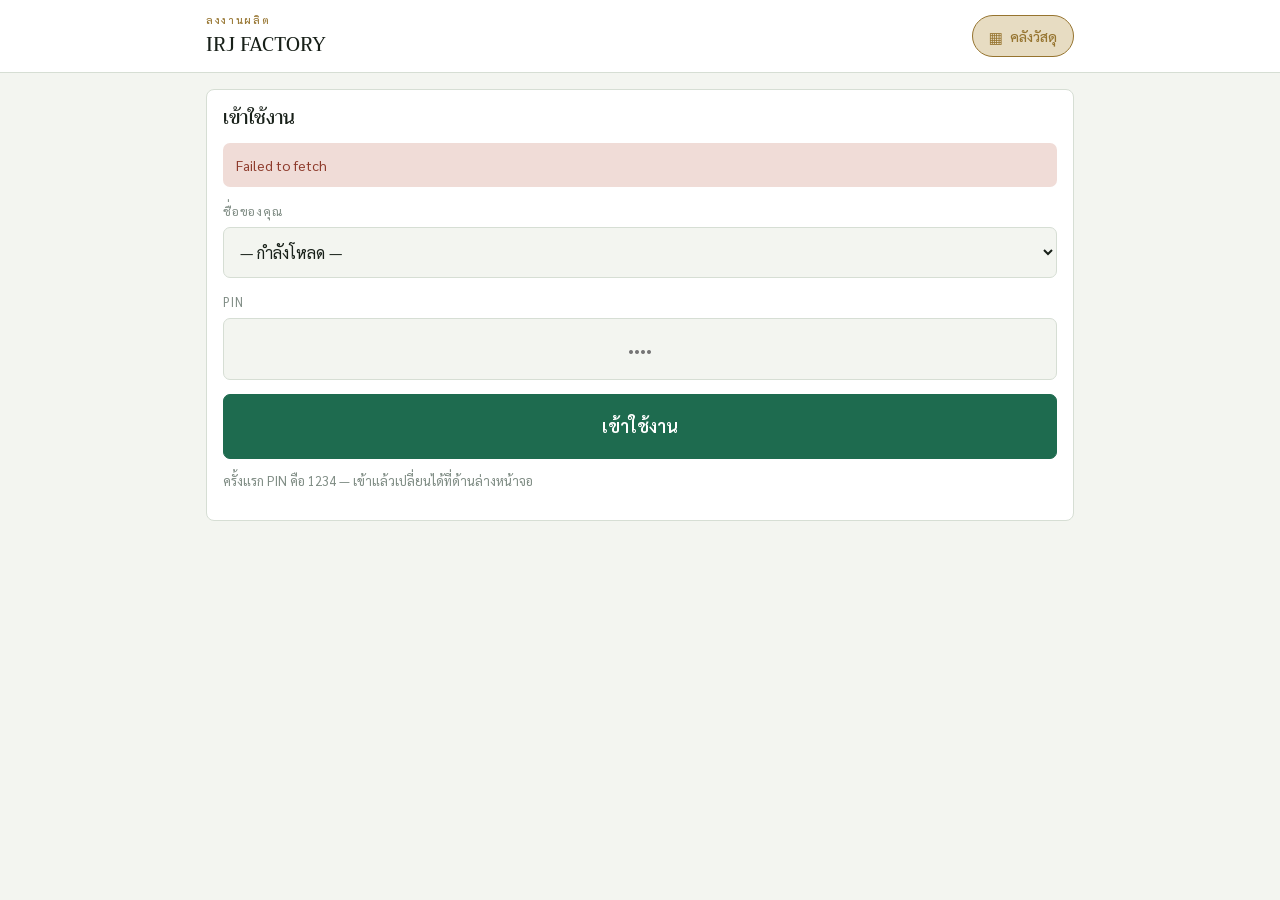
==== index.html @ 128adb00 "v41: หน้าวิธีใช้ ส่ง–รับของ สำหรับพนักงาน + ปุ่มชัตเตอร์อยู่กลางจอ" ====
<!doctype html>
<html lang="th">
<head>
<meta charset="utf-8">
<meta name="viewport" content="width=device-width,initial-scale=1,viewport-fit=cover">
<meta name="theme-color" content="#1E6B4F">
<title>ลงงานผลิต — โรงงานหยก</title>
<link rel="preconnect" href="https://fonts.googleapis.com">
<link rel="preconnect" href="https://fonts.gstatic.com" crossorigin>
<link rel="stylesheet" href="https://fonts.googleapis.com/css2?family=Trirong:wght@400;500;600&family=Sarabun:wght@300;400;500;600&display=swap">
<link rel="stylesheet" href="app.css?v=41">
</head>
<body>

<header class="topbar">
  <div class="topbar-in">
    <div class="brand">
      <span class="eyebrow">ลงงานผลิต</span>
      <span class="nm" id="factory">โรงงานหยก</span>
    </div>
    <div class="who" id="who" hidden>
      <span>สวัสดี <b id="who-name"></b></span>
      <button class="btn btn-sm btn-ghost" id="logout" type="button">ออก</button>
    </div>
  </div>
</header>

<main class="wrap">

  <!-- แถบเมนู: หัวหน้าเห็นครบ พนักงานเห็นเฉพาะลงงานผลิต + แดชบอร์ด -->
  <nav class="nav" id="nav" hidden>
    <a href="index.html" class="on">ลงงานผลิต</a>
    <a href="admin.html">หน้าหัวหน้า</a>
    <a href="review.html">ตรวจงาน</a>
    <a href="dashboard.html">แดชบอร์ด</a>
    <a href="people.html">พนักงาน</a>
    <a href="cost.html">ต้นทุน</a>
    <a href="manage.html">ตั้งค่า</a>
    <a href="log.html">Log</a>
  </nav>

  <!-- ---------- เข้าใช้งาน ---------- -->
  <section id="login" class="card">
    <h2>เข้าใช้งาน</h2>
    <div class="msg err" id="login-msg" hidden></div>
    <div class="field">
      <label for="l-name">ชื่อของคุณ</label>
      <select id="l-name"><option value="">— กำลังโหลด —</option></select>
    </div>
    <div class="field">
      <label for="l-pin">PIN</label>
      <input id="l-pin" type="password" inputmode="numeric" autocomplete="current-password" placeholder="••••">
    </div>
    <button class="btn btn-primary btn-lg" id="l-go" type="button">เข้าใช้งาน</button>
    <p class="hint" style="margin-top:12px">ครั้งแรก PIN คือ 1234 — เข้าแล้วเปลี่ยนได้ที่ด้านล่างหน้าจอ</p>
  </section>

  <!-- ---------- ลงงาน ---------- -->
  <section id="app" hidden>
    <div class="card">
      <div class="tabs" role="tablist">
        <button class="tab" id="tab-prod" role="tab" aria-selected="true" type="button">งานผลิต</button>
        <button class="tab" id="tab-other" role="tab" aria-selected="false" type="button">งานอื่น / ลา</button>
      </div>

      <div class="msg" id="form-msg" hidden></div>

      <!-- งานผลิต -->
      <div id="pane-prod">
        <div class="field">
          <label for="f-lot">ล็อตงาน</label>
          <select id="f-lot"></select>
        </div>
        <div class="lotinfo withpic" id="lotinfo" hidden>
          <img class="lotpic" id="lotpic" alt="" hidden>
          <span class="txt" id="lottext"></span>
        </div>

        <div class="field">
          <label for="f-step">ขั้นตอนที่ทำ</label>
          <select id="f-step"></select>
        </div>

        <!-- ขั้นตอนที่ใช้เครื่อง ทำ 2 จังหวะ: เอาเข้า แล้วค่อยเอาออก + นับจำนวน -->
        <div class="tabs" id="cnc-mode" hidden>
          <button class="tab" id="m-in" aria-selected="true" type="button">เอาเข้า</button>
          <button class="tab" id="m-out" aria-selected="false" type="button">เอาออก + นับจำนวน</button>
        </div>
        <p class="hint" id="cnc-why" hidden style="margin:-4px 0 10px"></p>

        <div class="field" id="wrap-machine" hidden>
          <label for="f-machine">เครื่อง</label>
          <select id="f-machine"></select>
        </div>

        <div class="field" id="wrap-cin" hidden>
          <label for="f-cstart">วันที่เอาเข้า</label>
          <input id="f-cstart" type="date">
          <span class="hint">ยังไม่ต้องนับจำนวน — ค่อยนับตอนเอาออก</span>
        </div>

        <div class="field" id="wrap-job" hidden>
          <label for="f-job">งานที่ค้างอยู่ตอนนี้</label>
          <select id="f-job"><option value="">— กำลังโหลด —</option></select>
          <span class="hint" id="job-hint"></span>
        </div>

        <div class="field" id="wrap-cout" hidden>
          <label for="f-cend">วันที่เอาออก</label>
          <input id="f-cend" type="date">
        </div>

        <div id="wrap-time" hidden>
          <div class="two">
            <div class="field">
              <label for="f-tstart">เริ่มกี่โมง</label>
              <input id="f-tstart" type="time">
            </div>
            <div class="field">
              <label for="f-tend">เสร็จกี่โมง</label>
              <input id="f-tend" type="time">
            </div>
          </div>
          <span class="durnote" id="dur-note"></span>
        </div>

        <div class="two" id="wrap-counts">
          <div class="field">
            <label for="f-good">จำนวนดี (ชิ้น)</label>
            <input id="f-good" type="number" inputmode="numeric" min="0" step="1" value="">
          </div>
          <div class="field">
            <label for="f-bad">จำนวนเสีย (ชิ้น)</label>
            <input id="f-bad" type="number" inputmode="numeric" min="0" step="1" value="">
          </div>
        </div>

        <div class="field" id="wrap-date">
          <label for="f-date">วันที่ทำงาน</label>
          <input id="f-date" type="date">
        </div>

        <div class="field" id="wrap-rework">
          <label for="f-rework">งานแก้ของใคร (ถ้าเป็นการแก้งานคนอื่น)</label>
          <select id="f-rework"><option value="">— ไม่ใช่งานแก้ —</option></select>
          <span class="hint">ติ๊กช่องนี้เมื่อเอางานที่คนอื่นทำมาแล้วมาทำใหม่ ยอดของขั้นตอนจะไม่บวกซ้ำ
            แต่เวลาและค่าแรงของคุณยังนับปกติ</span>
        </div>

        <div class="field">
          <label for="f-note">หมายเหตุ (ถ้ามี)</label>
          <input id="f-note" type="text" placeholder="เช่น เจอตำหนิที่ฐาน">
        </div>

        <div class="field" id="wrap-shot">
          <label>รูปหลักฐาน (ไม่บังคับ · สูงสุด 3 รูป)</label>
          <div style="display:flex;gap:8px;flex-wrap:wrap;margin-bottom:8px"><button class="btn btn-sm" data-pick="cam" type="button">ถ่ายรูป</button><button class="btn btn-sm" data-pick="lib" type="button">เลือกจากอัลบั้ม</button></div>
          <div class="shots" id="shot-preview"></div>
          <span class="hint" id="shot-hint">เลือกได้ว่าจะเปิดกล้องถ่ายใหม่ หรือหยิบรูปที่ถ่ายไว้แล้วจากอัลบั้ม</span>
        </div>

        <button class="btn btn-primary btn-lg" id="submit-prod" type="button">ส่งบันทึก</button>
      </div>

      <!-- งานอื่น -->
      <div id="pane-other" hidden>
        <p class="hint" style="margin-bottom:14px">งานที่ไม่ผูกกับล็อตสินค้า เช่น ขัดโซ่ พ่นทราย ทำความสะอาดโรงงาน หรือวันลา — จะถูกบันทึกไว้แต่ไม่นับเข้ายอดผลิต</p>
        <div class="field">
          <label for="o-note">ทำอะไร</label>
          <input id="o-note" type="text" placeholder="เช่น ขัดโซ่ / ลากิจ">
        </div>
        <div class="field">
          <label for="o-step">ขั้นตอนที่เกี่ยวข้อง (ไม่บังคับ)</label>
          <select id="o-step"></select>
        </div>
        <div class="two">
          <div class="field">
            <label for="o-good">จำนวน (ถ้ามี)</label>
            <input id="o-good" type="number" inputmode="numeric" min="0" step="1">
          </div>
          <div class="field">
            <label for="o-date">วันที่</label>
            <input id="o-date" type="date">
          </div>
        </div>

        <div class="two">
          <div class="field">
            <label for="o-tstart">เริ่มกี่โมง</label>
            <input id="o-tstart" type="time">
          </div>
          <div class="field">
            <label for="o-tend">เสร็จกี่โมง</label>
            <input id="o-tend" type="time">
          </div>
        </div>
        <span class="durnote" id="o-dur"></span>
        <p class="hint" style="margin:4px 0 14px">ลงเวลาแล้วชั่วโมงจะไปรวมในแดชบอร์ดเหมือนงานผลิต — ถ้าเป็นวันลาเต็มวันจะไม่ใส่ก็ได้</p>
        <div class="field">
          <label>รูปหลักฐาน (ไม่บังคับ · สูงสุด 3 รูป)</label>
          <div style="display:flex;gap:8px;flex-wrap:wrap;margin-bottom:8px"><button class="btn btn-sm" data-pick="cam" type="button">ถ่ายรูป</button><button class="btn btn-sm" data-pick="lib" type="button">เลือกจากอัลบั้ม</button></div>
          <div class="shots" id="shot-preview2"></div>
          <span class="hint" id="shot-hint2">ถ่ายใหม่ หรือเลือกรูปที่มีอยู่แล้วในเครื่องก็ได้</span>
        </div>

        <button class="btn btn-primary btn-lg" id="submit-other" type="button">ส่งบันทึก</button>
      </div>
    </div>

    <!-- ช่องเลือกไฟล์ที่ซ่อนไว้ — ปุ่มด้านบนเป็นตัวสั่งเปิด -->
    <input id="shot-cam" type="file" accept="image/*" capture="environment" multiple hidden>
    <input id="shot-lib" type="file" accept="image/*" multiple hidden>

    <!-- รายการล่าสุด -->
    <div class="card">
      <h2>รายการที่คุณลงล่าสุด</h2>
      <div class="list" id="recent"><p class="hint">กำลังโหลด…</p></div>
    </div>

    <!-- เปลี่ยน PIN -->
    <div class="card">
      <h2>เปลี่ยน PIN</h2>
      <div class="msg" id="pin-msg" hidden></div>
      <div class="two">
        <div class="field">
          <label for="p-new">PIN ใหม่</label>
          <input id="p-new" type="password" inputmode="numeric" placeholder="อย่างน้อย 4 ตัว">
        </div>
        <div class="field">
          <label for="p-new2">พิมพ์ซ้ำ</label>
          <input id="p-new2" type="password" inputmode="numeric">
        </div>
      </div>
      <button class="btn" id="p-go" type="button">บันทึก PIN ใหม่</button>
    </div>
  </section>
</main>

<div class="queue" id="queue" hidden></div>

<script src="config.js?v=41"></script>
<script src="api.js?v=41"></script>
<script>
(function () {
  "use strict";
  var $ = function (id) { return document.getElementById(id); };
  var J = window.JADE;
  var boot = null, lots = [], mode = "production", skipTime = false, shots = [];

  $("factory").textContent = J.factory;

  function showQueue(n) {
    var q = $("queue");
    if (!n) { q.hidden = true; return; }
    q.hidden = false;
    q.textContent = "มี " + n + " รายการรอส่ง — จะส่งเองอัตโนมัติเมื่อเน็ตกลับมา";
  }
  J.onQueueChange(showQueue);
  showQueue(J.queueLength());

  /* ---------- โหลดข้อมูลตั้งต้น ---------- */
  function loadBoot() {
    return J.rpc("app_bootstrap").then(function (d) {
      boot = d;
      $("l-name").innerHTML = '<option value="">— เลือกชื่อ —</option>' +
        d.employees.map(function (e) {
          return '<option value="' + J.esc(e.name) + '">' + J.esc(e.name) +
            (e.role === "supervisor" ? " (หัวหน้า)" : "") + "</option>";
        }).join("");
      // ขั้นตอนของ RD มีหน้าของตัวเองแล้ว (rd.html) หน้านี้จึงเอาออก
      var prodSteps = (d.steps || []).filter(function (s) { return s.dept !== "rd"; });
      var stepOpts = prodSteps.map(function (s) {
        return '<option value="' + J.esc(s.name) + '">' + J.esc(s.name) + "</option>";
      }).join("");
      $("f-step").innerHTML = '<option value="">— เลือกขั้นตอน —</option>' + stepOpts;
      $("o-step").innerHTML = '<option value="">— ไม่ระบุ —</option>' + stepOpts;
      $("f-machine").innerHTML = '<option value="">— เลือกเครื่อง —</option>' +
        d.machines.map(function (m) {
          return '<option value="' + J.esc(m.name) + '">' + J.esc(m.name) +
            (m.kind ? " (" + J.esc(m.kind) + ")" : "") + "</option>";
        }).join("");
      fillRework();
      var saved = J.me.get();
      if (saved.name) $("l-name").value = saved.name;
    });
  }

  function loadLots() {
    var m = J.me.get();
    return J.rpc("app_open_lots", { p_name: m.name, p_pin: m.pin }).then(function (d) {
      lots = d || [];
      $("f-lot").innerHTML = !lots.length
        ? '<option value="">— ยังไม่มีล็อตที่เปิดอยู่ —</option>'
        : '<option value="">— เลือกล็อต —</option>' + lots.map(function (l) {
            return '<option value="' + J.esc(l.code) + '">' + J.esc(l.code) + " · " +
              J.esc(l.product_code) + " " + J.esc(l.product_name) + "</option>";
          }).join("");
      showLotInfo();
    });
  }

  function currentLot() {
    var c = $("f-lot").value;
    for (var i = 0; i < lots.length; i++) if (lots[i].code === c) return lots[i];
    return null;
  }

  function showLotInfo() {
    var l = currentLot(), box = $("lotinfo");
    if (!l) { box.hidden = true; return; }
    box.hidden = false;
    J.setPhoto($("lotpic"), l.product_code, l.has_photo);
    var pd = (boot && boot.products || []).filter(function (p) { return p.code === l.product_code; })[0] || {};
    var spec = [];
    if (pd.color)  spec.push("สี" + pd.color);
    if (l.jade)    spec.push("หยก" + l.jade);
    if (pd.origin) spec.push("แหล่ง " + pd.origin);
    var size = [pd.w, pd.l, pd.h].filter(function (x) { return x != null; }).join(" × ");
    if (size) spec.push(size + " ซม.");
    $("lottext").innerHTML =
      "<b>" + J.esc(l.product_code) + "</b> " + J.esc(l.product_name) +
      (spec.length ? "<br>" + J.esc(spec.join(" · ")) : "") +
      (pd.detail ? '<br><span style="color:var(--gold)">' + J.esc(pd.detail) + "</span>" : "") +
      "<br>" +
      "เริ่มล็อต <b>" + J.esc(J.thDate(l.opened_at)) + "</b> · " +
      "เปิดล็อต <b>" + J.nf.format(l.qty_opened) + "</b> ชิ้น · " +
      "ผ่าน QC <b>" + J.nf.format(l.qc_passed) + "</b> · " +
      (l.qc_pending ? "รอตรวจ <b>" + J.nf.format(l.qc_pending) + "</b> · " : "") +
      "เสีย <b>" + J.nf.format(l.total_bad) + "</b> · " +
      "อยู่ในสาย <b>" + J.nf.format(l.wip) + "</b>" +
      (l.last_step ? "<br>ขั้นตอนล่าสุด: " + J.esc(l.last_step) : "") +
      (l.due_date ? " · กำหนดส่ง " + J.thDate(l.due_date) : "");
  }

  // รายชื่อคนอื่นไว้เลือกตอนลง "งานแก้ของ..." (ไม่มีชื่อตัวเอง)
  function fillRework() {
    if (!boot) return;
    var me = (J.me.get().name || "");
    $("f-rework").innerHTML = '<option value="">— ไม่ใช่งานแก้ —</option>' +
      (boot.employees || []).filter(function (e) { return e.name !== me; })
        .map(function (e) {
          return '<option value="' + J.esc(e.name) + '">' + J.esc(e.name) + "</option>";
        }).join("");
  }

  function stepInfo(name) {
    if (!boot) return null;
    for (var i = 0; i < boot.steps.length; i++) if (boot.steps[i].name === name) return boot.steps[i];
    return null;
  }

  function onStepChange() {
    var s = stepInfo($("f-step").value);
    var two = isTwoStep();
    $("cnc-mode").hidden = !two;
    $("cnc-why").hidden = !two;
    if (two) {
      $("cnc-why").textContent = s.needs_machine
        ? "ขั้นตอนนี้ใช้เครื่อง — กดเอาเข้าก่อน พอเอาออกค่อยนับจำนวน ระบบจะนับให้ว่ากี่วัน"
        : "ขั้นตอนนี้ใช้เวลาหลายวัน — กดเอาเข้าวันที่เริ่ม พอเสร็จค่อยกดเอาออกแล้วนับจำนวน";
    }
    // ขั้นตอน 2 จังหวะ ใช้วันเข้า–ออกแทน จึงไม่ต้องลงเวลารายชั่วโมง
    $("wrap-time").hidden = !s || two;
    if (two) { if (!$("f-cstart").value) $("f-cstart").value = J.today(); }
    applyCncMode();
    updateDuration();
  }

  /* ---------- งานเข้า–ออกเครื่อง (2 จังหวะ) ---------- */
  var cncMode = "in", jobs = [];

  // ขั้นตอน 2 จังหวะ = ใช้เครื่อง (CNC) หรือใช้เวลาหลายวัน (เขย่า)
  function isTwoStep() {
    var s = stepInfo($("f-step").value);
    return !!(s && (s.needs_machine || s.multiday));
  }
  function stepNeedsMachine() {
    var s = stepInfo($("f-step").value);
    return !!(s && s.needs_machine);
  }

  function applyCncMode() {
    var machine = isTwoStep();
    var out = machine && cncMode === "out";
    var into = machine && cncMode === "in";

    $("m-in").setAttribute("aria-selected", String(into));
    $("m-out").setAttribute("aria-selected", String(out));

    // เอาออกจากเครื่อง: เลือกจากรายการงานที่อยู่ในเครื่อง ไม่ต้องเลือกล็อตเอง
    $("f-lot").parentNode.hidden = out;
    $("lotinfo").hidden = out || !$("f-lot").value;
    $("wrap-machine").hidden = !(into && stepNeedsMachine());
    $("wrap-cin").hidden = !into;
    $("wrap-job").hidden = !out;
    $("wrap-cout").hidden = !out;

    // เข้าเครื่องยังไม่นับจำนวน
    $("wrap-counts").hidden = into;
    $("wrap-date").hidden = machine;
    $("wrap-shot").hidden = into;
    $("wrap-rework").hidden = machine;   // งานแก้ใช้กับงานลงปกติเท่านั้น
    if (machine) $("f-rework").value = "";

    var word = stepNeedsMachine() ? "เครื่อง" : "";
    $("submit-prod").textContent = into ? ("บันทึกเอาเข้า" + word)
                                 : out  ? ("บันทึกเอาออก" + word + " + จำนวน")
                                        : "ส่งบันทึก";
    if (out) {
      if (!$("f-cend").value) $("f-cend").value = J.today();
      loadJobs();
    }
  }

  function loadJobs() {
    var m = J.me.get();
    $("f-job").innerHTML = '<option value="">— กำลังโหลด —</option>';
    J.rpc("app_cnc_open", { p_name: m.name, p_pin: m.pin }).then(function (rows) {
      jobs = rows || [];
      var step = $("f-step").value;
      var mine = jobs.filter(function (j) { return j.step === step; });
      if (!mine.length) {
        $("f-job").innerHTML = '<option value="">— ไม่มีงานค้างอยู่ —</option>';
        $("job-hint").textContent = "ยังไม่มีงานที่เอาเข้าไว้ — ต้องกด “เอาเข้า” ก่อน";
        return;
      }
      $("f-job").innerHTML = mine.map(function (j) {
        return '<option value="' + J.esc(j.id) + '">' + J.esc(j.lot) + " · " + J.esc(j.machine || "—") +
          " · เข้าเมื่อ " + J.esc(J.thDate(j.cnc_start)) + "</option>";
      }).join("");
      showJob();
    }).catch(function (err) {
      $("f-job").innerHTML = '<option value="">— โหลดไม่สำเร็จ —</option>';
      $("job-hint").textContent = err.message;
    });
  }

  function jobById(id) {
    for (var i = 0; i < jobs.length; i++) if (jobs[i].id === id) return jobs[i];
    return null;
  }

  function showJob() {
    var j = jobById($("f-job").value);
    if (!j) { $("job-hint").textContent = ""; $("lotinfo").hidden = true; return; }
    $("job-hint").textContent = j.product_code + " · " + j.product_name +
      " · อยู่ในเครื่องมา " + J.nf.format(j.days) + " วัน · เอาเข้าโดย " + j.in_by +
      (j.note ? " · " + j.note : "");
    $("lotinfo").hidden = false;
    $("lottext").textContent = j.lot + " · " + j.product_code + " · " + j.product_name;
    J.setPhoto($("lotpic"), j.product_code, true);
  }

  $("m-in").addEventListener("click", function () { cncMode = "in"; applyCncMode(); });
  $("m-out").addEventListener("click", function () { cncMode = "out"; applyCncMode(); });
  $("f-job").addEventListener("change", showJob);

  function updateDuration() {
    var box = $("dur-note");
    var a = $("f-tstart").value, b = $("f-tend").value;
    if (!a && !b) { box.textContent = "ใส่เวลาเริ่มกับเวลาเสร็จ จะได้รู้ว่าขั้นตอนนี้ใช้เวลาเท่าไร"; box.className = "durnote"; return; }
    if (!a || !b) { box.textContent = "ใส่ให้ครบทั้งสองช่อง"; box.className = "durnote"; return; }
    var t = J.durationText(a, b);
    box.textContent = t;
    box.className = "durnote" + (t.indexOf("ต้องหลัง") !== -1 ? " bad" : "");
  }

  /* ---------- เข้าใช้งาน ---------- */
  function enterApp(role) {
    var m = J.me.get();
    J.nav(role || m.role);
    $("login").hidden = true;
    $("app").hidden = false;
    $("who").hidden = false;
    $("who-name").textContent = m.name;
    $("f-date").value = J.today();
    $("o-date").value = J.today();
    fillRework();
    loadLots();
    loadRecent();
    J.flush();
  }

  $("l-go").addEventListener("click", function () {
    var name = $("l-name").value, pin = $("l-pin").value;
    if (!name || !pin) { J.msg($("login-msg"), "เลือกชื่อและใส่ PIN ก่อน", "err"); return; }
    J.msg($("login-msg"), "", "");
    $("l-go").disabled = true;
    J.rpc("app_my_entries", { p_name: name, p_pin: pin, p_limit: 1 }).then(function () {
      var role = "worker";
      (boot.employees || []).forEach(function (e) { if (e.name === name) role = e.role; });
      J.me.set(name, pin, role);
      enterApp(role);
    }).catch(function (err) {
      J.msg($("login-msg"), err.message, "err");
    }).then(function () { $("l-go").disabled = false; });
  });
  $("l-pin").addEventListener("keydown", function (e) { if (e.key === "Enter") $("l-go").click(); });

  $("logout").addEventListener("click", function () {
    J.me.clear();
    location.reload();
  });

  /* ---------- สลับแท็บ ---------- */
  function setMode(m) {
    mode = m;
    $("tab-prod").setAttribute("aria-selected", String(m === "production"));
    $("tab-other").setAttribute("aria-selected", String(m === "other"));
    $("pane-prod").hidden = m !== "production";
    $("pane-other").hidden = m !== "other";
    J.msg($("form-msg"), "", "");
  }
  $("tab-prod").addEventListener("click", function () { setMode("production"); });
  $("tab-other").addEventListener("click", function () { setMode("other"); });

  $("f-lot").addEventListener("change", showLotInfo);
  $("f-step").addEventListener("change", onStepChange);
  $("f-tstart").addEventListener("timechange", updateDuration);
  $("f-tend").addEventListener("timechange", updateDuration);

  function updateOtherDuration() {
    var t = J.durationText($("o-tstart").value, $("o-tend").value);
    var box = $("o-dur");
    box.textContent = t || "";
    box.className = "durnote" + (t && t.indexOf("ต้องหลัง") >= 0 ? " bad" : "");
  }
  $("o-tstart").addEventListener("timechange", updateOtherDuration);
  $("o-tend").addEventListener("timechange", updateOtherDuration);

  /* ---------- ส่งบันทึก ---------- */
  function send(args, btn, clear, fn) {
    btn.disabled = true;
    J.submit(args, fn).then(function (r) {
      J.msg($("form-msg"), r && r.queued
        ? "เน็ตไม่ติด — เก็บไว้ในเครื่องแล้ว จะส่งให้เองเมื่อเน็ตกลับมา"
        : "บันทึกเรียบร้อย ขอบคุณครับ", r && r.queued ? "warn" : "ok");
      clear(r);
      loadLots();
      loadRecent();
      window.scrollTo({ top: 0, behavior: "smooth" });
    }).catch(function (err) {
      skipTime = false;   // ส่งไม่ผ่าน = เริ่มนับใหม่ ไม่งั้นครั้งหน้าจะข้ามเวลาไปเงียบ ๆ
      J.msg($("form-msg"), err.message, "err");
    }).then(function () { btn.disabled = false; });
  }

  /* ---------- รูปหลักฐาน ---------- */
  // แท็บงานอื่นมีช่องบอกสถานะของตัวเอง ต้องอัปเดตทั้งคู่ ไม่งั้นฝั่งงานอื่นเงียบสนิท
  function shotHint(t) {
    $("shot-hint").textContent = t;
    if ($("shot-hint2")) $("shot-hint2").textContent = t;
  }
  function renderShots() {
    var html = shots.map(function (s, i) {
      return '<span class="shot"><img src="' + s + '" alt="รูปหลักฐาน">' +
        '<button type="button" data-rm="' + i + '" aria-label="ลบรูป">×</button></span>';
    }).join("");
    $("shot-preview").innerHTML = html;
    $("shot-preview2").innerHTML = html;
    Array.prototype.forEach.call(
      document.querySelectorAll("#shot-preview [data-rm], #shot-preview2 [data-rm]"), function (b) {
      b.addEventListener("click", function () {
        shots.splice(Number(b.dataset.rm), 1);
        renderShots();
      });
    });
    shotHint(shots.length
      ? shots.length + " รูปพร้อมส่ง (แนบให้อัตโนมัติหลังกดส่งบันทึก)"
      : "ถ่ายรูปงานที่ทำเสร็จไว้เป็นหลักฐาน");
  }

  function onPickShots(e) {
    var files = Array.prototype.slice.call(e.target.files || []);
    e.target.value = "";
    if (!files.length) return;
    var room = 3 - shots.length;
    if (room <= 0) { shotHint("ครบ 3 รูปแล้ว ลบรูปเดิมก่อนถ้าจะเปลี่ยน"); return; }
    files = files.slice(0, room);
    shotHint("กำลังย่อรูป…");
    var left = files.length;
    files.forEach(function (f) {
      J.shrinkImage(f, 1000, 0.62, function (data) {
        if (data) shots.push(data);
        if (--left === 0) renderShots();
      });
    });
  }
  $("shot-cam").addEventListener("change", onPickShots);
  $("shot-lib").addEventListener("change", onPickShots);
  Array.prototype.forEach.call(document.querySelectorAll("[data-pick]"), function (b) {
    b.addEventListener("click", function () {
      $(b.dataset.pick === "cam" ? "shot-cam" : "shot-lib").click();
    });
  });

  function uploadShots(entryId) {
    var m = J.me.get();
    var list = shots.slice();
    shots = []; renderShots();
    if (!list.length) return;
    J.msg($("form-msg"), "กำลังส่งรูป 0/" + list.length + "…", "ok");
    var done = 0;
    list.reduce(function (chain, data) {
      return chain.then(function () {
        return J.rpc("app_add_photo", { p_name: m.name, p_pin: m.pin, p_entry: entryId, p_data: data })
          .then(function () {
            done++;
            J.msg($("form-msg"), "กำลังส่งรูป " + done + "/" + list.length + "…", "ok");
          });
      });
    }, Promise.resolve()).then(function () {
      J.msg($("form-msg"), "บันทึกและแนบรูป " + done + " รูปเรียบร้อย", "ok");
      loadRecent();
    }).catch(function (err) {
      J.msg($("form-msg"), "บันทึกงานแล้ว แต่แนบรูปไม่สำเร็จ: " + err.message, "warn");
    });
  }

  $("submit-prod").addEventListener("click", function () {
    var m = J.me.get();
    var lot = $("f-lot").value, step = $("f-step").value;
    var good = Number($("f-good").value || 0), bad = Number($("f-bad").value || 0);
    if (!step) { J.msg($("form-msg"), "เลือกขั้นตอนก่อน", "err"); return; }

    /* ---- ขั้นตอนที่ใช้เครื่อง: 2 จังหวะ ---- */
    if (isTwoStep()) {
      if (cncMode === "in") {
        if (!lot) { J.msg($("form-msg"), "เลือกล็อตงานก่อน", "err"); return; }
        if (stepNeedsMachine() && !$("f-machine").value) {
          J.msg($("form-msg"), "เลือกเครื่องก่อน", "err"); return;
        }
        send({
          p_name: m.name, p_pin: m.pin, p_lot: lot, p_step: step,
          p_machine: (stepNeedsMachine() && $("f-machine").value) || null,
          p_date: $("f-cstart").value || J.today(),
          p_note: $("f-note").value || null
        }, $("submit-prod"), function (r) {
          $("f-note").value = "";
          if (r && r.busy) {
            J.msg($("form-msg"), "บันทึกแล้ว — แต่เครื่องนี้มีงานค้างอยู่ก่อนแล้ว: " + r.busy +
              " ถ้าลงผิดเครื่อง ให้ลบรายการนี้ทิ้งแล้วลงใหม่", "warn");
          } else {
            J.msg($("form-msg"), "บันทึกเอาเข้าแล้ว — พอเสร็จให้กดแท็บ “เอาออก + นับจำนวน”", "ok");
          }
        }, "app_cnc_in");
        return;
      }
      var jid = $("f-job").value;
      if (!jid) { J.msg($("form-msg"), "เลือกงานที่จะเอาออกก่อน", "err"); return; }
      if (!good && !bad) { J.msg($("form-msg"), "ใส่จำนวนดีหรือจำนวนเสียอย่างน้อยหนึ่งช่อง", "err"); return; }
      send({
        p_name: m.name, p_pin: m.pin, p_id: jid,
        p_good: good, p_bad: bad,
        p_date: $("f-cend").value || J.today(),
        p_note: $("f-note").value || null
      }, $("submit-prod"), function (r) {
        $("f-good").value = ""; $("f-bad").value = ""; $("f-note").value = "";
        if (r && r.id) uploadShots(r.id);
        loadJobs();
      }, "app_cnc_out");
      return;
    }

    if (!lot) { J.msg($("form-msg"), "เลือกล็อตงานก่อน", "err"); return; }
    if (!good && !bad) { J.msg($("form-msg"), "ใส่จำนวนดีหรือจำนวนเสียอย่างน้อยหนึ่งช่อง", "err"); return; }
    var s = stepInfo(step);
    var isCnc = false;
    var t1 = isCnc ? null : ($("f-tstart").value || null);
    var t2 = isCnc ? null : ($("f-tend").value || null);
    if (!isCnc && (!t1 || !t2) && !skipTime) {
      skipTime = true;
      J.msg($("form-msg"), "ยังไม่ได้ใส่เวลาเริ่ม–เวลาเสร็จ ถ้าจำไม่ได้ กดส่งอีกครั้งเพื่อบันทึกโดยไม่มีเวลา", "warn");
      return;
    }
    send({
      p_name: m.name, p_pin: m.pin, p_category: "production",
      p_lot: lot, p_step: step,
      p_machine: isCnc ? ($("f-machine").value || null) : null,
      p_good: good, p_bad: bad,
      p_date: $("f-date").value || J.today(),
      p_cnc_start: (isCnc && $("f-cstart").value) || null,
      p_cnc_end: (isCnc && $("f-cend").value) || null,
      p_note: $("f-note").value || null,
      p_time_start: t1, p_time_end: t2,
      p_rework_of: $("f-rework").value || null
    }, $("submit-prod"), function (r) {
      if (r && r.rework) {
        J.msg($("form-msg"), "บันทึกเป็นงานแก้แล้ว — ยอดของขั้นตอนไม่บวกซ้ำ แต่เวลาของคุณนับปกติ", "ok");
      }
      $("f-good").value = ""; $("f-bad").value = ""; $("f-note").value = "";
      $("f-rework").value = "";
      $("f-cstart").value = ""; $("f-cend").value = "";
      $("f-tstart").value = ""; $("f-tend").value = "";
      skipTime = false;
      updateDuration();
      if (r && r.id) uploadShots(r.id);
      else if (shots.length) {
        J.msg($("form-msg"), "เน็ตไม่ติด — บันทึกงานเก็บไว้ในเครื่องแล้ว แต่รูปแนบไม่ได้ตอนออฟไลน์ ค่อยถ่ายแนบใหม่ทีหลัง", "warn");
        shots = []; renderShots();
      }
    });
  });

  $("submit-other").addEventListener("click", function () {
    var m = J.me.get();
    var note = $("o-note").value.trim();
    if (!note) { J.msg($("form-msg"), "ใส่ว่าทำอะไรก่อน", "err"); return; }
    send({
      p_name: m.name, p_pin: m.pin, p_category: "other",
      p_lot: null, p_step: $("o-step").value || null, p_machine: null,
      p_good: Number($("o-good").value || 0), p_bad: 0,
      p_date: $("o-date").value || J.today(),
      p_cnc_start: null, p_cnc_end: null, p_note: note,
      p_time_start: $("o-tstart").value || null,
      p_time_end: $("o-tend").value || null
    }, $("submit-other"), function (r) {
      $("o-note").value = ""; $("o-good").value = "";
      $("o-tstart").value = ""; $("o-tend").value = "";
      updateOtherDuration();
      if (r && r.id) uploadShots(r.id);
    });
  });

  /* ---------- แก้รายการของตัวเอง ---------- */
  function openFix(id, list) {
    var r = list.filter(function (x) { return x.id === id; })[0];
    var box = $("recent").querySelector('[data-edt="' + id + '"]');
    if (!r || !box) return;
    if (!box.hidden) { box.hidden = true; return; }
    box.hidden = false;
    box.innerHTML =
      '<div class="row2">' +
        '<div><label>จำนวนดี</label><input type="number" min="0" step="1" data-f="good" value="' + (r.qty_good || 0) + '"></div>' +
        '<div><label>จำนวนเสีย</label><input type="number" min="0" step="1" data-f="bad" value="' + (r.qty_bad || 0) + '"></div>' +
      "</div>" +
      '<div style="margin-top:9px"><label>หมายเหตุ</label>' +
        '<input type="text" data-f="note" value="' + J.esc(r.note || "") + '"></div>' +
      '<div class="acts">' +
        '<button class="btn btn-sm btn-primary" data-save="1" type="button">บันทึก</button>' +
        '<button class="btn btn-sm btn-ghost" data-cancel="1" type="button">ยกเลิก</button>' +
      "</div>";
    var f = function (n) { return box.querySelector('[data-f="' + n + '"]'); };
    box.querySelector("[data-cancel]").addEventListener("click", function () { box.hidden = true; });
    box.querySelector("[data-save]").addEventListener("click", function () {
      var m = J.me.get();
      box.querySelector("[data-save]").disabled = true;
      J.rpc("app_edit_entry", {
        p_name: m.name, p_pin: m.pin, p_id: id,
        p_good: Number(f("good").value || 0), p_bad: Number(f("bad").value || 0),
        p_note: f("note").value,
        p_time_start: r.time_start || null, p_time_end: r.time_end || null
      }).then(function () {
        J.msg($("form-msg"), "แก้ไขเรียบร้อย", "ok");
        loadRecent(); loadLots();
      }).catch(function (err) {
        J.msg($("form-msg"), err.message, "err");
        box.querySelector("[data-save]").disabled = false;
      });
    });
  }

  /* ---------- รายการล่าสุด ---------- */
  function loadRecent() {
    var m = J.me.get();
    J.rpc("app_my_entries", { p_name: m.name, p_pin: m.pin, p_limit: 30 }).then(function (all) {
      // งาน RD ไปดู/ลบที่หน้า "งาน RD" แทน
      var rdNames = ((boot && boot.steps) || []).filter(function (s) { return s.dept === "rd"; })
        .map(function (s) { return s.name; });
      var list = (all || []).filter(function (e) { return rdNames.indexOf(e.step) < 0; }).slice(0, 15);
      if (!list.length) { $("recent").innerHTML = '<p class="hint">ยังไม่มีรายการ</p>'; return; }
      $("recent").innerHTML = list.map(function (e) {
        var title = e.category === "other"
          ? (e.note || "งานอื่น")
          : (e.lot || "—") + " · " + (e.step || "—");
        var sub = J.thDate(e.work_date) +
          (e.time_start && e.time_end
            ? " · " + e.time_start + "–" + e.time_end +
              (e.minutes ? " (" + (e.minutes >= 60 ? Math.floor(e.minutes / 60) + " ชม. " : "") +
                            (e.minutes % 60 ? (e.minutes % 60) + " น." : "") + ")" : "")
            : "") +
          (e.machine ? " · " + e.machine : "") +
          (e.photos ? " · " + e.photos + " รูป" : "") +
          (e.category === "production" && e.note ? " · " + e.note : "") +
          (e.category === "other" ? " · งานอื่น" : "");
        var chip = e.review_status === "approved" ? '<span class="chip ok">หัวหน้ายืนยันแล้ว</span>'
                 : e.review_status === "rejected" ? '<span class="chip bad">ถูกตีกลับ</span>'
                 : e.review_status === "inmachine" ? '<span class="chip">อยู่ในเครื่อง</span>'
                 : '<span class="chip warn">รอหัวหน้าตรวจ</span>';
        return '<div class="row"><span class="main"><span class="t">' + J.esc(title) +
          " " + chip +
          '</span><br><span class="s">' + J.esc(sub) + '</span>' +
          (e.review_status === "rejected" && e.review_note
            ? '<br><span class="s" style="color:var(--alert)">ตีกลับเพราะ: ' +
              J.esc(e.review_note) + " — ลบทิ้งแล้วลงใหม่ได้เลย</span>"
            : "") +
          (e.review_status === "approved"
            ? '<br><span class="s">ยืนยันแล้ว แก้หรือลบเองไม่ได้ ถ้าผิดให้แจ้งหัวหน้า</span>'
            : "") +
          (e.review_status === "inmachine"
            ? '<br><span class="s">ยังไม่นับจำนวน — พอเอาออกจากเครื่องให้กดแท็บ “เอาออกจากเครื่อง” แล้วใส่จำนวน</span>'
            : "") +
          (e.lot_qty && e.step_total > e.lot_qty
            ? '<br><span class="s" style="color:var(--amber)">ขั้นตอนนี้ลงรวม ' +
              J.nf.format(e.step_total) + " จากล็อต " + J.nf.format(e.lot_qty) +
              " ชิ้น (เกิน " + J.nf.format(e.step_total - e.lot_qty) + ")</span>"
            : "") + "</span>" +
          '<span class="n">' + J.nf.format(e.qty_good) +
          (e.qty_bad ? "<i>เสีย " + J.nf.format(e.qty_bad) + "</i>" : "") +
          (e.can_delete ? ' <button class="btn btn-sm" data-fix="' + J.esc(e.id) + '" type="button">แก้</button>' +
                          ' <button class="btn btn-sm btn-danger" data-del="' + J.esc(e.id) + '" type="button">ลบ</button>' : "") +
          '</span><div class="edt" data-edt="' + J.esc(e.id) + '" hidden></div></div>';
      }).join("");
      Array.prototype.forEach.call($("recent").querySelectorAll("[data-fix]"), function (b) {
        b.addEventListener("click", function () { openFix(b.dataset.fix, list); });
      });
      Array.prototype.forEach.call($("recent").querySelectorAll("[data-del]"), function (b) {
        b.addEventListener("click", function () {
          if (!confirm("ลบรายการนี้?")) return;
          var mm = J.me.get();
          J.rpc("app_delete_entry", { p_name: mm.name, p_pin: mm.pin, p_id: b.dataset.del })
            .then(function () { loadRecent(); loadLots(); })
            .catch(function (err) { alert(err.message); });
        });
      });
    }).catch(function (err) {
      $("recent").innerHTML = '<p class="hint">' + J.esc(err.message) + "</p>";
    });
  }

  /* ---------- เปลี่ยน PIN ---------- */
  $("p-go").addEventListener("click", function () {
    var m = J.me.get();
    var a = $("p-new").value, b = $("p-new2").value;
    if (a.length < 4) { J.msg($("pin-msg"), "PIN ต้องยาวอย่างน้อย 4 ตัว", "err"); return; }
    if (a !== b) { J.msg($("pin-msg"), "PIN สองช่องไม่ตรงกัน", "err"); return; }
    J.rpc("app_change_pin", { p_name: m.name, p_pin: m.pin, p_new_pin: a }).then(function () {
      J.me.set(m.name, a, m.role);
      $("p-new").value = ""; $("p-new2").value = "";
      J.msg($("pin-msg"), "เปลี่ยน PIN แล้ว", "ok");
    }).catch(function (err) { J.msg($("pin-msg"), err.message, "err"); });
  });

  /* ---------- เริ่ม ---------- */
  if (!J.configured()) {
    J.msg($("login-msg"), "ยังไม่ได้ตั้งค่า config.js — ใส่ PROJECT URL และ ANON KEY จาก Supabase ก่อน", "err");
  } else {
    loadBoot().then(function () {
      if (J.me.ok()) enterApp(J.me.get().role);
    }).catch(function (err) {
      J.msg($("login-msg"), err.message, "err");
    });
  }
})();
</script>
</body>
</html>
---- app.css ----
/* ระบบสีและตัวอักษรร่วมของทุกหน้า — โรงงานหยก */
:root{
  --paper:#F3F5F0; --surface:#FFFFFF; --surface-2:#EAEFE8;
  --ink:#182019; --ink-2:#4C5A52; --ink-3:#7E8B83;
  --line:#D6DED4; --line-2:#E6EBE4;
  --jade:#1E6B4F; --jade-ink:#14503B; --jade-soft:#D2E4D8;
  --gold:#96742F; --gold-soft:#E7DCC2;
  --amber:#9C6714; --amber-soft:#F1E4C8;
  --alert:#8E3B2C; --alert-soft:#F0DCD7;
  --on-jade:#FFFFFF;
  --display:"Trirong","Noto Serif Thai",Georgia,serif;
  --body:"Sarabun","Noto Sans Thai",system-ui,-apple-system,"Segoe UI",sans-serif;
}
@media (prefers-color-scheme: dark){
  :root:not([data-theme="light"]){
    --paper:#0E1412; --surface:#161E1A; --surface-2:#1E2823;
    --ink:#E4EBE5; --ink-2:#AAB7AF; --ink-3:#7D8B83;
    --line:#2B352F; --line-2:#222B26;
    --jade:#77CBA0; --jade-ink:#9EDCBB; --jade-soft:#1D3529;
    --gold:#D3AE68; --gold-soft:#332914;
    --amber:#E2B366; --amber-soft:#382C14;
    --alert:#E09587; --alert-soft:#3A2420;
    --on-jade:#0E1412;
  }
}
:root[data-theme="dark"]{
  --paper:#0E1412; --surface:#161E1A; --surface-2:#1E2823;
  --ink:#E4EBE5; --ink-2:#AAB7AF; --ink-3:#7D8B83;
  --line:#2B352F; --line-2:#222B26;
  --jade:#77CBA0; --jade-ink:#9EDCBB; --jade-soft:#1D3529;
  --gold:#D3AE68; --gold-soft:#332914;
  --amber:#E2B366; --amber-soft:#382C14;
  --alert:#E09587; --alert-soft:#3A2420;
  --on-jade:#0E1412;
}

*{box-sizing:border-box}
[hidden]{display:none!important}
html{-webkit-text-size-adjust:100%}
body{
  margin:0;background:var(--paper);color:var(--ink);
  font-family:var(--body);font-size:16px;line-height:1.6;
  -webkit-font-smoothing:antialiased;
}
button,input,select,textarea{font:inherit;color:inherit}
h1,h2,h3{margin:0;font-family:var(--display);font-weight:500;line-height:1.3;text-wrap:balance}
a{color:var(--jade)}
:focus-visible{outline:2px solid var(--gold);outline-offset:2px}

.topbar{
  background:var(--surface);border-bottom:1px solid var(--line);
  position:sticky;top:0;z-index:20;
}
.topbar-in{
  max-width:900px;margin:0 auto;padding:12px 16px;
  display:flex;gap:12px;align-items:center;justify-content:space-between;
}
.brand{display:flex;flex-direction:column;gap:1px;min-width:0}
.brand .eyebrow{font-size:10.5px;letter-spacing:.16em;color:var(--gold);font-weight:500}
.brand .nm{font-family:var(--display);font-size:19px;font-weight:500;white-space:nowrap;overflow:hidden;text-overflow:ellipsis}
/* ปุ่มสลับไปอีกแอพ (คลังวัสดุ) — อยู่กลางแถบบนสุดของทุกหน้า */
.appsw{
  flex:none;display:inline-flex;gap:7px;align-items:center;text-decoration:none;
  padding:9px 16px;border-radius:999px;white-space:nowrap;
  background:var(--gold-soft);border:1px solid var(--gold);color:var(--gold);
  font-size:14px;font-weight:500;
}
.appsw:active{transform:translateY(1px)}
.appsw .ic{font-size:15px;line-height:1}
@media (max-width:520px){ .appsw{padding:8px 12px;font-size:13px} }
.who{display:flex;gap:8px;align-items:center;font-size:13.5px;color:var(--ink-2);flex:none}
.who b{color:var(--ink);font-weight:500}

.wrap{max-width:900px;margin:0 auto;padding:16px 16px 96px}
.card{background:var(--surface);border:1px solid var(--line);border-radius:8px;padding:16px}
.card + .card{margin-top:14px}
.card h2{font-size:19px;margin-bottom:12px}

.field{display:flex;flex-direction:column;gap:6px;margin-bottom:14px}
.field label{font-size:12.5px;letter-spacing:.06em;color:var(--ink-3)}
.field input,.field select,.field textarea{
  width:100%;padding:13px 12px;border:1px solid var(--line);border-radius:7px;
  background:var(--paper);color:var(--ink);font-size:16px;
}
.field textarea{min-height:64px;resize:vertical}
.field input[inputmode="numeric"]{font-size:21px;font-weight:600;text-align:center;font-variant-numeric:tabular-nums}
.field input[inputmode="numeric"]::placeholder{font-size:15px;font-weight:400;letter-spacing:0}
.two{display:grid;grid-template-columns:1fr 1fr;gap:12px}

.daterow{display:flex;gap:6px;align-items:stretch;flex-wrap:wrap}
.field .daterow input{
  flex:1 1 118px;min-width:0;padding-inline:8px;
  font-size:17px;font-weight:600;text-align:center;letter-spacing:.02em;
  font-variant-numeric:tabular-nums;
}
.field .daterow input::placeholder{font-size:14px;font-weight:400;letter-spacing:0}
.daterow .daybtn{flex:0 0 auto;padding:0 10px;font-size:12.5px;white-space:nowrap}
.datehint{display:block;margin-top:5px;font-size:12.5px;color:var(--jade);min-height:18px;line-height:1.4}
.datehint.bad{color:var(--amber)}
.field .daterow input.bad{border-color:var(--amber);color:var(--amber)}
.durnote{
  display:block;margin:-4px 0 14px;font-size:13px;color:var(--jade);
  font-variant-numeric:tabular-nums;min-height:19px;
}
.durnote.bad{color:var(--alert)}

.shots{display:flex;gap:8px;flex-wrap:wrap;margin-top:9px}
.shots .shot{position:relative;flex:none}
.shots .shot img{width:76px;height:76px;object-fit:cover;border-radius:6px;border:1px solid var(--line);display:block}
.shots .shot button{
  position:absolute;inset-block-start:-6px;inset-inline-end:-6px;
  width:24px;height:24px;border-radius:50%;border:1px solid var(--line);
  background:var(--surface);color:var(--alert);cursor:pointer;line-height:1;font-size:14px;padding:0;
}

.btn{
  display:inline-flex;align-items:center;justify-content:center;gap:8px;
  padding:13px 18px;border-radius:7px;border:1px solid var(--line);
  background:var(--surface);color:var(--ink);cursor:pointer;font-size:16px;
}
.btn:active{transform:translateY(1px)}
.btn-primary{background:var(--jade);border-color:var(--jade);color:var(--on-jade);font-weight:600}
.btn-lg{width:100%;padding:17px;font-size:18px}
.btn-sm{padding:7px 12px;font-size:13.5px;border-radius:6px}
.btn-ghost{background:transparent}
.btn-danger{color:var(--alert);border-color:var(--alert-soft);background:transparent}
.btn[disabled]{opacity:.5;cursor:not-allowed}

.tabs{display:flex;gap:8px;margin-bottom:14px}
.tab{
  flex:1;padding:11px;border-radius:7px;border:1px solid var(--line);
  background:transparent;color:var(--ink-2);cursor:pointer;font-size:15px;
}
.tab[aria-selected="true"]{background:var(--jade);border-color:var(--jade);color:var(--on-jade);font-weight:500}

.msg{padding:11px 13px;border-radius:7px;font-size:14px;margin-bottom:14px}
.msg.ok{background:var(--jade-soft);color:var(--jade-ink)}
.msg.err{background:var(--alert-soft);color:var(--alert)}
.msg.warn{background:var(--amber-soft);color:var(--amber)}
.msg[hidden]{display:none!important}

.hint{font-size:13px;color:var(--ink-3)}
.lotinfo{
  background:var(--surface-2);border-radius:7px;padding:11px 13px;margin-bottom:14px;
  font-size:13.5px;color:var(--ink-2);
}
.lotinfo b{color:var(--ink);font-weight:600;font-variant-numeric:tabular-nums}

.list{display:flex;flex-direction:column;gap:0}
.row{
  display:flex;gap:12px;align-items:flex-start;justify-content:space-between;
  padding:11px 0;border-top:1px solid var(--line-2);
}
.row:first-child{border-top:0}
.row .main{min-width:0}
.row .t{font-size:14.5px}
.row .s{font-size:12.5px;color:var(--ink-3);font-variant-numeric:tabular-nums}
.row .n{font-variant-numeric:tabular-nums;white-space:nowrap;font-size:14.5px}
.row .n i{font-style:normal;color:var(--alert);margin-inline-start:6px;font-size:13px}

.chip{font-size:11.5px;padding:2px 9px;border-radius:999px;display:inline-block;white-space:nowrap}
.chip.ok{background:var(--jade-soft);color:var(--jade-ink)}
.chip.warn{background:var(--amber-soft);color:var(--amber)}
.chip.bad{background:var(--alert-soft);color:var(--alert)}
.chip.idle{background:transparent;color:var(--ink-3);border:1px solid var(--line)}

.bar{display:block;height:8px;background:var(--surface-2);border-radius:4px;overflow:hidden;margin-top:5px}
.bar i{display:block;height:100%;background:var(--jade);border-radius:4px}

table{border-collapse:separate;border-spacing:0;width:100%;font-size:13.5px}
th,td{padding:8px 10px;text-align:start;border-bottom:1px solid var(--line-2);white-space:nowrap}
th{font-size:11.5px;letter-spacing:.06em;color:var(--ink-3);font-weight:500}
td.num,th.num{text-align:end;font-variant-numeric:tabular-nums}
.scroll{overflow-x:auto}

.queue{
  position:fixed;inset-block-end:14px;inset-inline:14px;z-index:30;
  background:var(--amber-soft);color:var(--amber);border-radius:8px;
  padding:11px 14px;font-size:13.5px;text-align:center;
}
.queue[hidden]{display:none!important}

.center{text-align:center}
.stack{display:flex;flex-direction:column;gap:10px}
.muted{color:var(--ink-3)}
@media (prefers-reduced-motion:reduce){*{transition:none!important}}

/* แถบเมนูหน้าอื่น — โผล่เฉพาะหัวหน้า */
.nav{display:flex;gap:8px;flex-wrap:wrap;margin-bottom:14px}
.nav a{padding:8px 14px;border:1px solid var(--line);border-radius:999px;text-decoration:none;
       color:var(--ink-2);font-size:13.5px;background:var(--surface)}
.nav a.on{background:var(--jade);border-color:var(--jade);color:var(--on-jade)}
.nav a{position:relative}
.nav a .dot{display:inline-block;margin-left:6px;min-width:18px;height:18px;padding:0 5px;
  border-radius:9px;background:var(--alert,#c0392b);color:#fff;
  font-size:11px;line-height:18px;font-weight:600;text-align:center;
  animation:jdot 1.4s ease-in-out infinite}
.nav[hidden]{display:none!important}

/* รูปสินค้าประจำล็อต */
.lotpic{
  width:56px;height:56px;flex:none;border-radius:7px;border:1px solid var(--line);
  background:var(--surface-2);object-fit:cover;display:block;
}
.lotpic.big{width:78px;height:78px;border-radius:8px}
.lotpic.sm{width:42px;height:42px;border-radius:6px}
.lotpic[hidden]{display:none!important}
.withpic{display:flex;gap:12px;align-items:flex-start}
.withpic .txt{flex:1;min-width:0}

/* กล่องแก้ไขในบรรทัด */
.edt{background:var(--surface-2);border-radius:8px;padding:12px;margin-top:9px}
.edt .row2{display:grid;grid-template-columns:repeat(auto-fit,minmax(120px,1fr));gap:10px}
.edt label{display:block;font-size:11.5px;color:var(--ink-3);margin-bottom:4px}
.edt input{width:100%;padding:9px 10px;border:1px solid var(--line);border-radius:6px;
           background:var(--paper);color:var(--ink);font-size:15px}
.edt .acts{display:flex;gap:8px;margin-top:10px;flex-wrap:wrap;align-items:center}
.edt[hidden]{display:none!important}

/* จุดแดงบนปุ่มสลับแอป: มีใบเบิกรออนุมัติกี่ใบ */
.appsw{position:relative}
.appsw .dot{
  position:absolute;top:-6px;right:-6px;min-width:18px;height:18px;padding:0 5px;
  border-radius:9px;background:var(--alert,#c0392b);color:#fff;
  font-size:11px;line-height:18px;font-weight:600;text-align:center;
  box-shadow:0 0 0 2px var(--bg,#111);animation:jdot 1.4s ease-in-out infinite}
@keyframes jdot{0%,100%{transform:scale(1)}50%{transform:scale(1.14)}}

/* ข้อความเด้งสั้น ๆ ตอนมีใบเบิกใหม่ */
#jade-toast{
  position:fixed;left:50%;bottom:-80px;transform:translateX(-50%);
  max-width:92vw;padding:11px 16px;border-radius:10px;
  background:var(--surface,#1b1b1b);color:var(--ink,#eee);
  border:1px solid var(--line,#333);box-shadow:0 8px 24px rgba(0,0,0,.35);
  font-size:14px;z-index:9999;opacity:0;transition:bottom .25s ease,opacity .25s ease;
  pointer-events:none}
#jade-toast.show{bottom:22px;opacity:1}

/* งานแก้: กล่องให้หัวหน้าเลือกว่าจะย้ายยอดไหม */
.rwk{margin:8px 0 4px;padding:8px 10px;border-radius:8px;
  background:color-mix(in srgb,var(--amber,#c98a00) 10%,transparent);
  border:1px solid color-mix(in srgb,var(--amber,#c98a00) 35%,transparent)}
.rwk .s{margin-bottom:6px}
.tabs.sm{gap:6px}
.tabs.sm .tab{padding:5px 10px;font-size:12.5px;border-radius:7px}

/* ---------- กล้องในแอป (บังคับถ่ายสด) ---------- */
.camwrap{position:fixed;inset:0;z-index:9999;background:#000;display:flex;flex-direction:column}
.camtop{display:flex;align-items:center;justify-content:space-between;gap:12px;
  padding:10px 14px;color:#fff;background:rgba(0,0,0,.6)}
.camttl{font-weight:600;font-size:15px}
.camview{flex:1;width:100%;object-fit:cover;background:#000;min-height:0}
.cammsg{position:absolute;left:0;right:0;top:50%;transform:translateY(-50%);
  text-align:center;color:#fff;font-size:15px;padding:0 24px;line-height:1.6}
.cambar{display:grid;grid-template-columns:1fr auto 1fr;align-items:center;gap:12px;
  padding:14px 18px calc(14px + env(safe-area-inset-bottom));background:rgba(0,0,0,.72)}
.camnote{grid-column:3;color:#9aa;font-size:12px;text-align:right;justify-self:end}
.cambar .btn{grid-column:1;min-width:76px;justify-self:start}
.camshot{grid-column:2;justify-self:center;width:64px;height:64px;border-radius:50%;border:4px solid #fff;
  background:#fff;cursor:pointer;flex:0 0 auto;box-shadow:0 0 0 3px rgba(255,255,255,.25)}
.camshot:disabled{opacity:.35;cursor:default}
.camshot:active:not(:disabled){transform:scale(.93)}

/* ---------- ใบส่งมอบ ---------- */
.hoff{border:1px solid var(--line,#2a3a33);border-radius:10px;padding:10px 12px;margin-bottom:8px}
.hoff.wait{border-color:color-mix(in srgb,var(--amber,#c98a00) 45%,transparent);
  background:color-mix(in srgb,var(--amber,#c98a00) 8%,transparent)}
.hoff.gap{border-color:color-mix(in srgb,var(--red,#d05a5a) 50%,transparent);
  background:color-mix(in srgb,var(--red,#d05a5a) 9%,transparent)}
.hoff .top{display:flex;gap:8px;align-items:baseline;justify-content:space-between;flex-wrap:wrap}
.hoff .who{font-weight:600}
.hoff .qty{font-variant-numeric:tabular-nums;font-weight:700;font-size:17px}
.hoff .meta{font-size:12.5px;color:var(--dim,#8fa39a);margin-top:3px}
.hoff .act{display:flex;gap:8px;margin-top:9px;flex-wrap:wrap}
.shotok{display:inline-flex;align-items:center;gap:6px;font-size:12.5px}
.shotok img{width:38px;height:38px;object-fit:cover;border-radius:6px;border:1px solid var(--line,#2a3a33)}
.shots figure{margin:0;flex:none;max-width:132px}
.shots figure img{width:132px;height:132px;object-fit:cover;border-radius:8px;
  border:1px solid var(--line);display:block}
.shots figcaption{font-size:11.5px;color:var(--dim,#8fa39a);margin-top:4px;line-height:1.4}
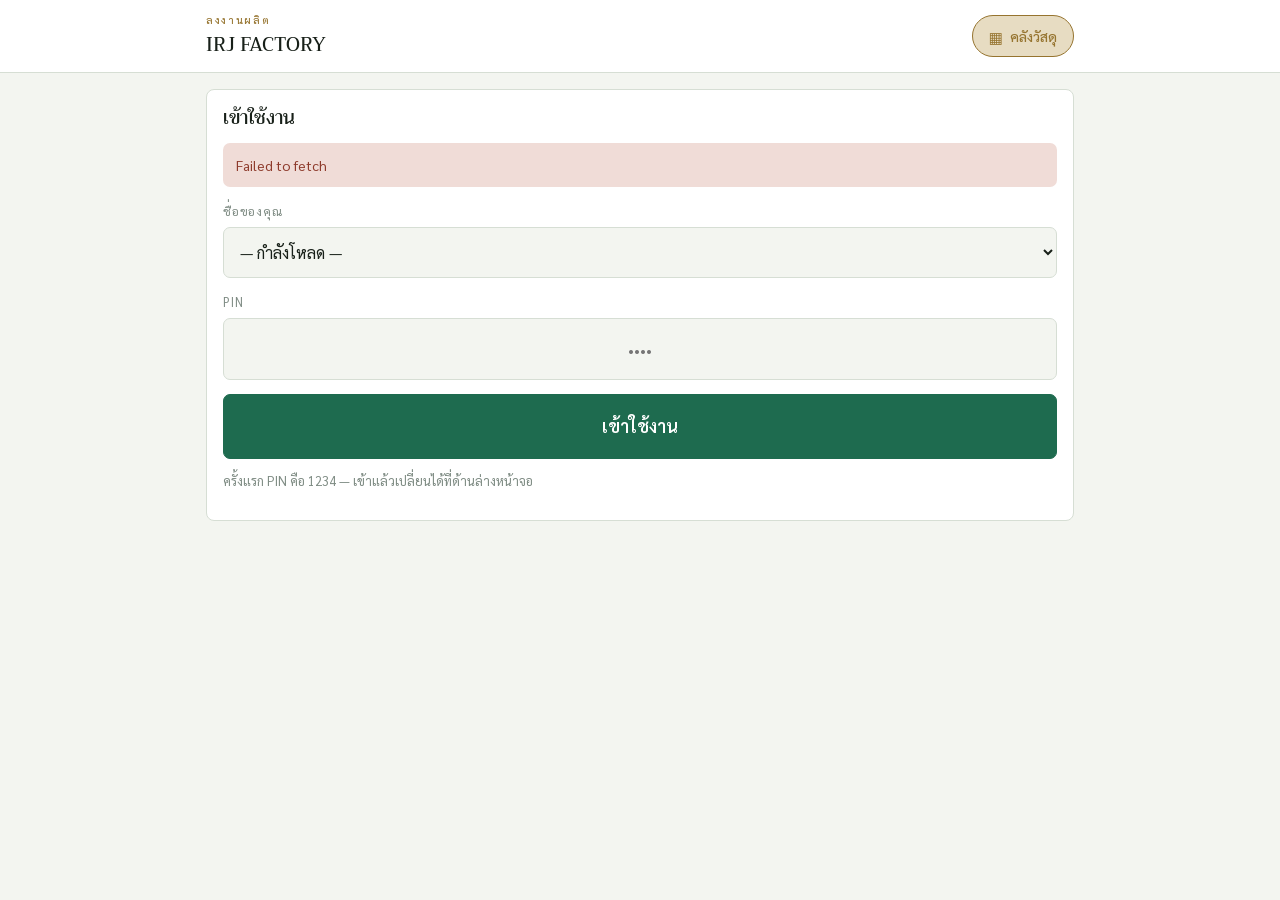
==== commit a7f12131: "v42: เกลาข้อความกฎ 3 ข้อ ให้สั้นและจำง่าย" ====
--- a/index.html
+++ b/index.html
@@ -8,7 +8,7 @@
 <link rel="preconnect" href="https://fonts.googleapis.com">
 <link rel="preconnect" href="https://fonts.gstatic.com" crossorigin>
 <link rel="stylesheet" href="https://fonts.googleapis.com/css2?family=Trirong:wght@400;500;600&family=Sarabun:wght@300;400;500;600&display=swap">
-<link rel="stylesheet" href="app.css?v=41">
+<link rel="stylesheet" href="app.css?v=42">
 </head>
 <body>
 
@@ -238,8 +238,8 @@
 
 <div class="queue" id="queue" hidden></div>
 
-<script src="config.js?v=41"></script>
-<script src="api.js?v=41"></script>
+<script src="config.js?v=42"></script>
+<script src="api.js?v=42"></script>
 <script>
 (function () {
   "use strict";
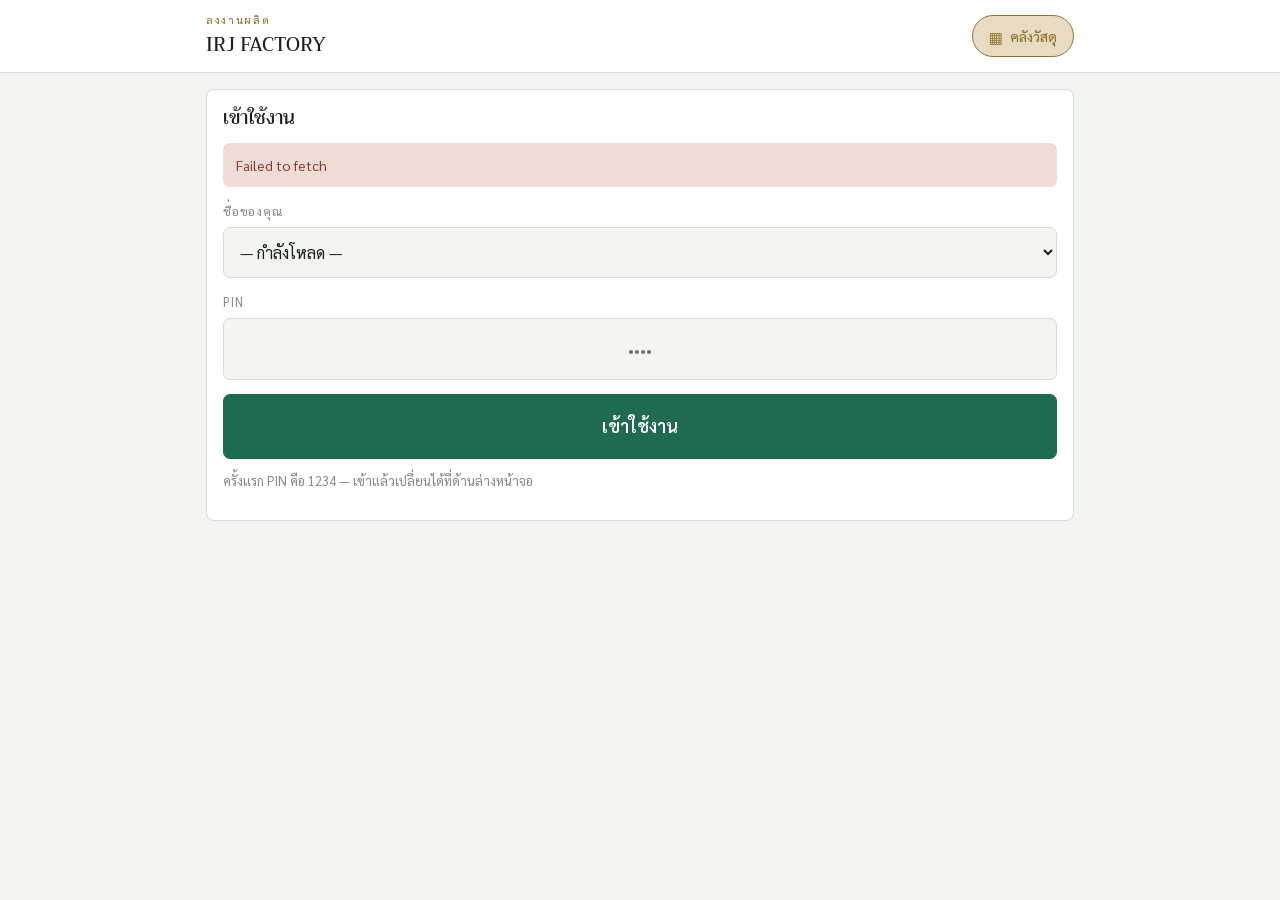
==== commit d93ac209: "v45: จุดพัก หยิบของทีละส่วน ยอดคงเหลือตรงกัน + เด้งหาหัวหน้า" ====
--- a/index.html
+++ b/index.html
@@ -8,7 +8,7 @@
 <link rel="preconnect" href="https://fonts.googleapis.com">
 <link rel="preconnect" href="https://fonts.gstatic.com" crossorigin>
 <link rel="stylesheet" href="https://fonts.googleapis.com/css2?family=Trirong:wght@400;500;600&family=Sarabun:wght@300;400;500;600&display=swap">
-<link rel="stylesheet" href="app.css?v=42">
+<link rel="stylesheet" href="app.css?v=45">
 </head>
 <body>
 
@@ -238,8 +238,8 @@
 
 <div class="queue" id="queue" hidden></div>
 
-<script src="config.js?v=42"></script>
-<script src="api.js?v=42"></script>
+<script src="config.js?v=45"></script>
+<script src="api.js?v=45"></script>
 <script>
 (function () {
   "use strict";
--- a/app.css
+++ b/app.css
@@ -278,3 +278,10 @@
 .shots figure img{width:132px;height:132px;object-fit:cover;border-radius:8px;
   border:1px solid var(--line);display:block}
 .shots figcaption{font-size:11.5px;color:var(--dim,#8fa39a);margin-top:4px;line-height:1.4}
+
+/* กองของที่จุดพัก — แถบบอกยอดคงเหลือ */
+.hoff.pile .bar{height:7px;border-radius:4px;margin:9px 0 2px;
+  background:color-mix(in srgb,var(--line,#2a3a33) 60%,transparent);overflow:hidden}
+.hoff.pile .bar span{display:block;height:100%;border-radius:4px;background:var(--jade,#1E6B4F)}
+.hoff.pile.gap .bar span{background:var(--alert,#c0392b)}
+.hoff .picklist{line-height:1.7}
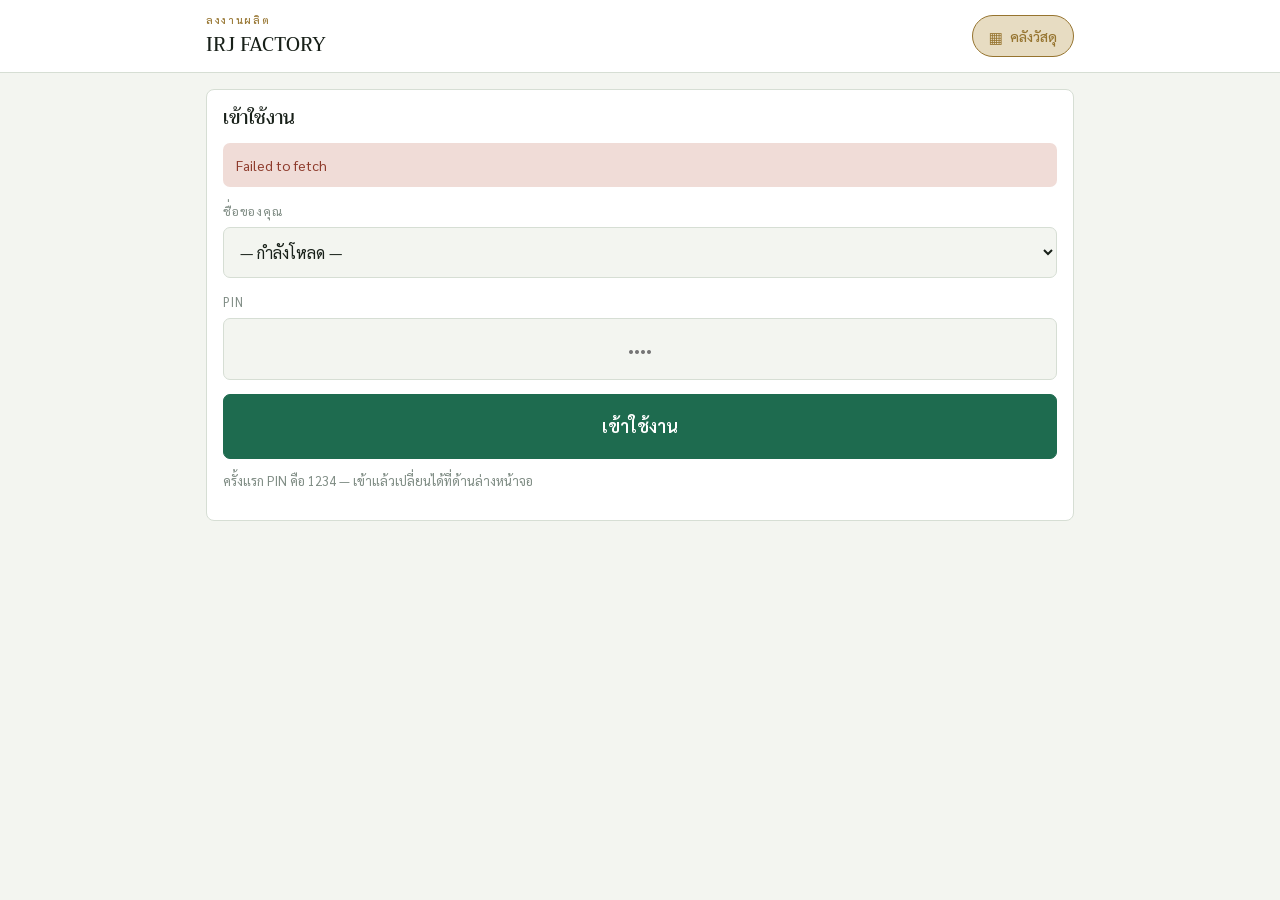
==== commit fcf16cd6: "v46: งานซ่อม (JOB + ชั่วโมง) + เวลางานอื่น/ลาในแดชบอร์ด" ====
--- a/index.html
+++ b/index.html
@@ -8,7 +8,7 @@
 <link rel="preconnect" href="https://fonts.googleapis.com">
 <link rel="preconnect" href="https://fonts.gstatic.com" crossorigin>
 <link rel="stylesheet" href="https://fonts.googleapis.com/css2?family=Trirong:wght@400;500;600&family=Sarabun:wght@300;400;500;600&display=swap">
-<link rel="stylesheet" href="app.css?v=45">
+<link rel="stylesheet" href="app.css?v=46">
 </head>
 <body>
 
@@ -61,6 +61,7 @@
       <div class="tabs" role="tablist">
         <button class="tab" id="tab-prod" role="tab" aria-selected="true" type="button">งานผลิต</button>
         <button class="tab" id="tab-other" role="tab" aria-selected="false" type="button">งานอื่น / ลา</button>
+        <button class="tab" id="tab-repair" role="tab" aria-selected="false" type="button">งานซ่อม</button>
       </div>
 
       <div class="msg" id="form-msg" hidden></div>
@@ -205,6 +206,36 @@
 
         <button class="btn btn-primary btn-lg" id="submit-other" type="button">ส่งบันทึก</button>
       </div>
+
+      <!-- งานซ่อม -->
+      <div id="pane-repair" hidden>
+        <p class="hint" style="margin-bottom:14px">ลงเวลาที่ใช้ซ่อมเข้า JOB ที่หัวหน้าเปิดไว้ ระบบรวมชั่วโมงของแต่ละ JOB ให้เอง — ไม่นับเข้ายอดผลิต</p>
+        <div class="field">
+          <label for="r-job">JOB งานซ่อม</label>
+          <select id="r-job"><option value="">— กำลังโหลด —</option></select>
+        </div>
+        <div class="rjob" id="r-info" hidden></div>
+        <div class="field">
+          <label for="r-date">วันที่</label>
+          <input id="r-date" type="date">
+        </div>
+        <div class="two">
+          <div class="field">
+            <label for="r-tstart">เริ่มกี่โมง</label>
+            <input id="r-tstart" type="time">
+          </div>
+          <div class="field">
+            <label for="r-tend">เสร็จกี่โมง</label>
+            <input id="r-tend" type="time">
+          </div>
+        </div>
+        <span class="durnote" id="r-dur"></span>
+        <div class="field" style="margin-top:10px">
+          <label for="r-note">ทำอะไรไปบ้าง (ไม่บังคับ)</label>
+          <input id="r-note" type="text" placeholder="เช่น ติดกาวหัวพระ / ถอดเปลี่ยนสายพาน">
+        </div>
+        <button class="btn btn-primary btn-lg" id="submit-repair" type="button">ส่งบันทึก</button>
+      </div>
     </div>
 
     <!-- ช่องเลือกไฟล์ที่ซ่อนไว้ — ปุ่มด้านบนเป็นตัวสั่งเปิด -->
@@ -238,8 +269,8 @@
 
 <div class="queue" id="queue" hidden></div>
 
-<script src="config.js?v=45"></script>
-<script src="api.js?v=45"></script>
+<script src="config.js?v=46"></script>
+<script src="api.js?v=46"></script>
 <script>
 (function () {
   "use strict";
@@ -475,6 +506,7 @@
     $("who-name").textContent = m.name;
     $("f-date").value = J.today();
     $("o-date").value = J.today();
+    $("r-date").value = J.today();
     fillRework();
     loadLots();
     loadRecent();
@@ -507,12 +539,16 @@
     mode = m;
     $("tab-prod").setAttribute("aria-selected", String(m === "production"));
     $("tab-other").setAttribute("aria-selected", String(m === "other"));
+    $("tab-repair").setAttribute("aria-selected", String(m === "repair"));
     $("pane-prod").hidden = m !== "production";
     $("pane-other").hidden = m !== "other";
+    $("pane-repair").hidden = m !== "repair";
+    if (m === "repair") loadRepairs();
     J.msg($("form-msg"), "", "");
   }
   $("tab-prod").addEventListener("click", function () { setMode("production"); });
   $("tab-other").addEventListener("click", function () { setMode("other"); });
+  $("tab-repair").addEventListener("click", function () { setMode("repair"); });
 
   $("f-lot").addEventListener("change", showLotInfo);
   $("f-step").addEventListener("change", onStepChange);
@@ -527,6 +563,15 @@
   }
   $("o-tstart").addEventListener("timechange", updateOtherDuration);
   $("o-tend").addEventListener("timechange", updateOtherDuration);
+
+  function updateRepairDuration() {
+    var t = J.durationText($("r-tstart").value, $("r-tend").value);
+    var box = $("r-dur");
+    box.textContent = t || "";
+    box.className = "durnote" + (t && t.indexOf("ต้องหลัง") >= 0 ? " bad" : "");
+  }
+  $("r-tstart").addEventListener("timechange", updateRepairDuration);
+  $("r-tend").addEventListener("timechange", updateRepairDuration);
 
   /* ---------- ส่งบันทึก ---------- */
   function send(args, btn, clear, fn) {
@@ -722,6 +767,78 @@
     });
   });
 
+  /* ---------- งานซ่อม (JOB ที่หัวหน้าเปิด) ---------- */
+  var repairs = [];
+  function hrs(h) {
+    var m = Math.round(Number(h || 0) * 60);
+    if (!m) return "0 ชม.";
+    return (m >= 60 ? Math.floor(m / 60) + " ชม." : "") +
+           (m % 60 ? (m >= 60 ? " " : "") + (m % 60) + " น." : "");
+  }
+  function showRepairInfo() {
+    var j = repairs.filter(function (x) { return x.code === $("r-job").value; })[0];
+    var box = $("r-info");
+    if (!j) { box.hidden = true; return; }
+    box.hidden = false;
+    box.innerHTML =
+      '<span class="chip ' + (j.kind === "machine" ? "warn" : "ok") + '">' +
+        (j.kind === "machine" ? "ซ่อมเครื่อง" : "ซ่อมชิ้นงาน") + "</span> " +
+      "<b>" + J.esc(j.title) + "</b>" +
+      (j.machine ? '<br><span class="s">เครื่อง: ' + J.esc(j.machine) + "</span>" : "") +
+      (j.item ? '<br><span class="s">' + J.esc(j.item) + "</span>" : "") +
+      (j.note ? '<br><span class="s">หัวหน้าฝากไว้: ' + J.esc(j.note) + "</span>" : "") +
+      '<div class="rhrs"><span><b>' + hrs(j.hours) + '</b><i>JOB นี้ใช้ไปแล้ว</i></span>' +
+      "<span><b>" + hrs(j.my_hours) + "</b><i>ของคุณ</i></span></div>";
+  }
+  function loadRepairs() {
+    var m = J.me.get();
+    if (!m.name) return;
+    J.rpc("app_repair_jobs", { p_name: m.name, p_pin: m.pin }).then(function (list) {
+      repairs = list || [];
+      var keep = $("r-job").value;
+      if (!repairs.length) {
+        $("r-job").innerHTML = '<option value="">ยังไม่มี JOB ซ่อมที่เปิดอยู่ — ให้หัวหน้าเปิด JOB ก่อน</option>';
+        $("submit-repair").disabled = true;
+      } else {
+        $("r-job").innerHTML = '<option value="">— เลือก JOB —</option>' + repairs.map(function (j) {
+          return '<option value="' + J.esc(j.code) + '">' + J.esc(j.code + " · " + j.title +
+                 (j.machine ? " (" + j.machine + ")" : "")) + "</option>";
+        }).join("");
+        if (keep && repairs.some(function (j) { return j.code === keep; })) $("r-job").value = keep;
+        else if (repairs.length === 1) $("r-job").value = repairs[0].code;
+        $("submit-repair").disabled = false;
+      }
+      showRepairInfo();
+    }).catch(function (err) { J.msg($("form-msg"), err.message, "err"); });
+  }
+  $("r-job").addEventListener("change", showRepairInfo);
+
+  $("submit-repair").addEventListener("click", function () {
+    var m = J.me.get();
+    var code = $("r-job").value;
+    if (!code) { J.msg($("form-msg"), "เลือก JOB งานซ่อมก่อน", "err"); return; }
+    var t1 = $("r-tstart").value, t2 = $("r-tend").value;
+    if (!t1 || !t2) { J.msg($("form-msg"), "ใส่ทั้งเวลาเริ่มและเวลาเสร็จ — งานซ่อมนับเป็นชั่วโมง", "err"); return; }
+    if (t2 <= t1) { J.msg($("form-msg"), "เวลาเสร็จต้องหลังเวลาเริ่ม", "err"); return; }
+    send({
+      p_name: m.name, p_pin: m.pin, p_code: code,
+      p_date: $("r-date").value || J.today(),
+      p_time_start: t1, p_time_end: t2,
+      p_note: $("r-note").value.trim() || null
+    }, $("submit-repair"), function (r) {
+      $("r-tstart").value = ""; $("r-tend").value = ""; $("r-note").value = "";
+      updateRepairDuration();
+      if (r && r.ok && !r.queued) {
+        var ov = Number(r.overlap_prod) || 0;
+        J.msg($("form-msg"), "บันทึกแล้ว " + code + " · " + hrs((r.minutes_raw || 0) / 60) +
+          " — JOB นี้ใช้ไปรวม " + hrs(r.job_hours) +
+          (ov ? " · ช่วงเวลานี้ทับกับงานผลิตที่ลงไว้ " + ov + " นาที ถ้าลงซ้ำให้ลบอันที่ผิด" : ""),
+          ov ? "warn" : "ok");
+      }
+      loadRepairs();
+    }, "app_repair_submit");
+  });
+
   /* ---------- แก้รายการของตัวเอง ---------- */
   function openFix(id, list) {
     var r = list.filter(function (x) { return x.id === id; })[0];
@@ -730,7 +847,7 @@
     if (!box.hidden) { box.hidden = true; return; }
     box.hidden = false;
     box.innerHTML =
-      '<div class="row2">' +
+      '<div class="row2"' + (r.repair ? " hidden" : "") + ">" +
         '<div><label>จำนวนดี</label><input type="number" min="0" step="1" data-f="good" value="' + (r.qty_good || 0) + '"></div>' +
         '<div><label>จำนวนเสีย</label><input type="number" min="0" step="1" data-f="bad" value="' + (r.qty_bad || 0) + '"></div>' +
       "</div>" +
@@ -770,19 +887,22 @@
       var list = (all || []).filter(function (e) { return rdNames.indexOf(e.step) < 0; }).slice(0, 15);
       if (!list.length) { $("recent").innerHTML = '<p class="hint">ยังไม่มีรายการ</p>'; return; }
       $("recent").innerHTML = list.map(function (e) {
-        var title = e.category === "other"
+        var title = e.repair
+          ? "ซ่อม " + e.repair + " · " + (e.repair_title || "")
+          : e.category === "other"
           ? (e.note || "งานอื่น")
           : (e.lot || "—") + " · " + (e.step || "—");
         var sub = J.thDate(e.work_date) +
           (e.time_start && e.time_end
             ? " · " + e.time_start + "–" + e.time_end +
-              (e.minutes ? " (" + (e.minutes >= 60 ? Math.floor(e.minutes / 60) + " ชม. " : "") +
-                            (e.minutes % 60 ? (e.minutes % 60) + " น." : "") + ")" : "")
+              (e.minutes ? " (" + ((e.minutes >= 60 ? Math.floor(e.minutes / 60) + " ชม. " : "") +
+                            (e.minutes % 60 ? (e.minutes % 60) + " น." : "")).trim() + ")" : "")
             : "") +
           (e.machine ? " · " + e.machine : "") +
           (e.photos ? " · " + e.photos + " รูป" : "") +
           (e.category === "production" && e.note ? " · " + e.note : "") +
-          (e.category === "other" ? " · งานอื่น" : "");
+          (e.repair ? (e.note ? " · " + e.note : "") + " · งานซ่อม"
+                    : e.category === "other" ? " · งานอื่น" : "");
         var chip = e.review_status === "approved" ? '<span class="chip ok">หัวหน้ายืนยันแล้ว</span>'
                  : e.review_status === "rejected" ? '<span class="chip bad">ถูกตีกลับ</span>'
                  : e.review_status === "inmachine" ? '<span class="chip">อยู่ในเครื่อง</span>'
@@ -805,7 +925,7 @@
               J.nf.format(e.step_total) + " จากล็อต " + J.nf.format(e.lot_qty) +
               " ชิ้น (เกิน " + J.nf.format(e.step_total - e.lot_qty) + ")</span>"
             : "") + "</span>" +
-          '<span class="n">' + J.nf.format(e.qty_good) +
+          '<span class="n">' + (e.repair ? "" : J.nf.format(e.qty_good)) +
           (e.qty_bad ? "<i>เสีย " + J.nf.format(e.qty_bad) + "</i>" : "") +
           (e.can_delete ? ' <button class="btn btn-sm" data-fix="' + J.esc(e.id) + '" type="button">แก้</button>' +
                           ' <button class="btn btn-sm btn-danger" data-del="' + J.esc(e.id) + '" type="button">ลบ</button>' : "") +
--- a/app.css
+++ b/app.css
@@ -285,3 +285,14 @@
 .hoff.pile .bar span{display:block;height:100%;border-radius:4px;background:var(--jade,#1E6B4F)}
 .hoff.pile.gap .bar span{background:var(--alert,#c0392b)}
 .hoff .picklist{line-height:1.7}
+
+/* ---------- งานซ่อม (แท็บในหน้าลงงาน) ---------- */
+.rjob{background:var(--surface-2);border-radius:10px;padding:11px 13px;margin:-4px 0 14px;
+      font-size:14px;line-height:1.6;color:var(--ink)}
+.rjob .s{color:var(--ink-2);font-size:13px}
+.rhrs{display:grid;grid-template-columns:1fr 1fr;gap:8px;margin-top:10px}
+.rhrs span{background:var(--surface);border-radius:8px;padding:8px 11px}
+.rhrs b{display:block;font-family:var(--display);font-size:20px;font-weight:500;
+        color:var(--jade);font-variant-numeric:tabular-nums;line-height:1.3}
+.rhrs i{font-style:normal;font-size:12px;color:var(--ink-3)}
+.rjob[hidden]{display:none!important}
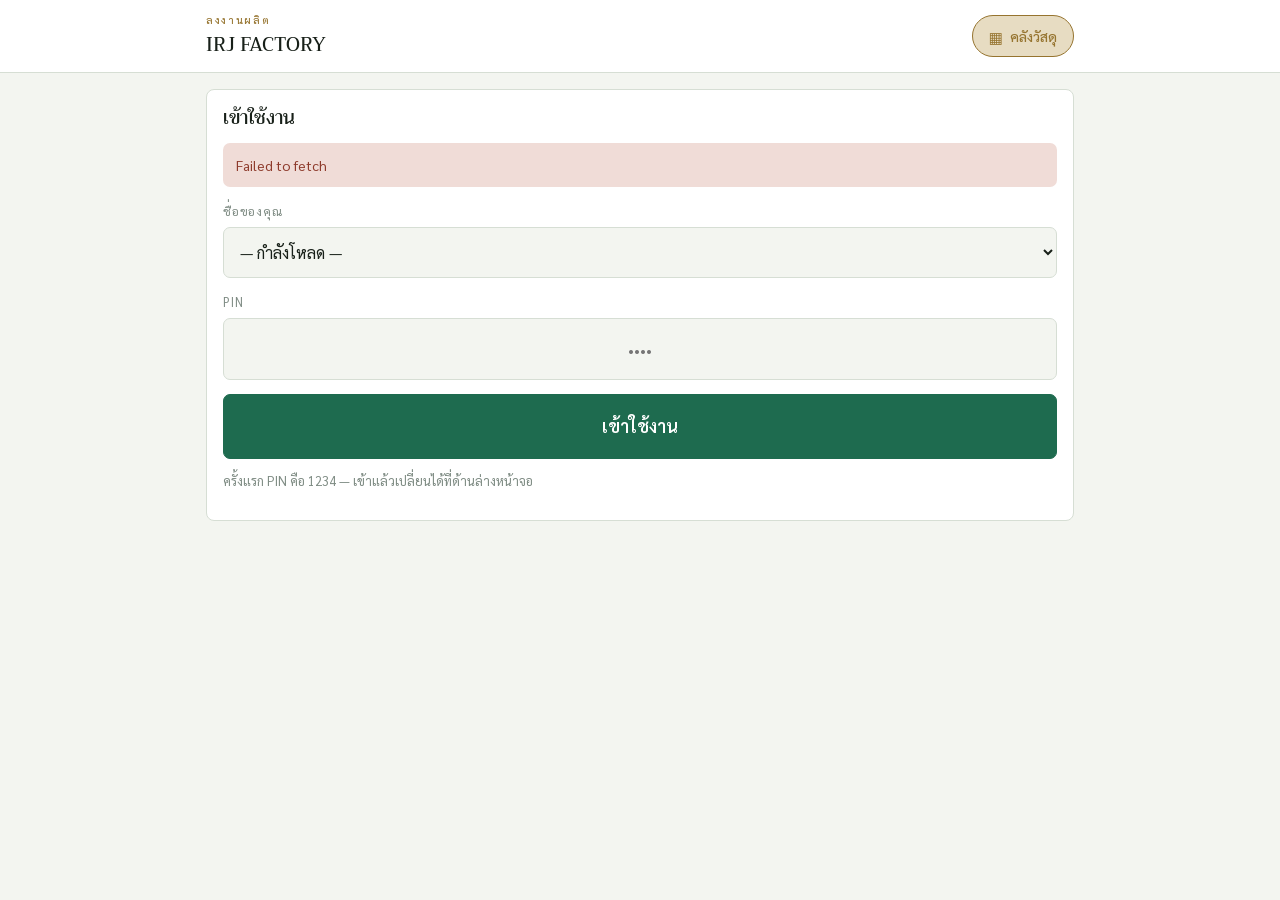
==== commit 018b6532: "v47: ล็อตแก้ไข (ของเสียกลับมาแก้ ไม่นับยอดผลิตซ้ำ ต้นทุนเข้าล็อตเดิม)" ====
--- a/index.html
+++ b/index.html
@@ -8,7 +8,7 @@
 <link rel="preconnect" href="https://fonts.googleapis.com">
 <link rel="preconnect" href="https://fonts.gstatic.com" crossorigin>
 <link rel="stylesheet" href="https://fonts.googleapis.com/css2?family=Trirong:wght@400;500;600&family=Sarabun:wght@300;400;500;600&display=swap">
-<link rel="stylesheet" href="app.css?v=46">
+<link rel="stylesheet" href="app.css?v=47">
 </head>
 <body>
 
@@ -269,8 +269,8 @@
 
 <div class="queue" id="queue" hidden></div>
 
-<script src="config.js?v=46"></script>
-<script src="api.js?v=46"></script>
+<script src="config.js?v=47"></script>
+<script src="api.js?v=47"></script>
 <script>
 (function () {
   "use strict";
@@ -304,6 +304,7 @@
         return '<option value="' + J.esc(s.name) + '">' + J.esc(s.name) + "</option>";
       }).join("");
       $("f-step").innerHTML = '<option value="">— เลือกขั้นตอน —</option>' + stepOpts;
+      allStepOpts = $("f-step").innerHTML;
       $("o-step").innerHTML = '<option value="">— ไม่ระบุ —</option>' + stepOpts;
       $("f-machine").innerHTML = '<option value="">— เลือกเครื่อง —</option>' +
         d.machines.map(function (m) {
@@ -316,6 +317,24 @@
     });
   }
 
+  // ล็อตแก้ไขทำได้เฉพาะขั้นที่หัวหน้าเลือก — ซ่อนขั้นอื่นไปเลย พนักงานจะได้ไม่ลงผิด
+  var allStepOpts = "";
+  function filterSteps() {
+    var l = currentLot(), keep = $("f-step").value;
+    if (!allStepOpts) return;
+    if (!l || !(l.steps || []).length) {
+      if ($("f-step").dataset.limited) { $("f-step").innerHTML = allStepOpts; delete $("f-step").dataset.limited; }
+    } else {
+      $("f-step").innerHTML = '<option value="">— เลือกขั้นตอน —</option>' + l.steps.map(function (n) {
+        return '<option value="' + J.esc(n) + '">' + J.esc(n) + "</option>";
+      }).join("");
+      $("f-step").dataset.limited = "1";
+    }
+    var ok = Array.prototype.some.call($("f-step").options, function (o) { return o.value === keep && keep; });
+    $("f-step").value = ok ? keep : "";
+    if (!ok && keep) onStepChange();
+  }
+
   function loadLots() {
     var m = J.me.get();
     return J.rpc("app_open_lots", { p_name: m.name, p_pin: m.pin }).then(function (d) {
@@ -324,6 +343,7 @@
         ? '<option value="">— ยังไม่มีล็อตที่เปิดอยู่ —</option>'
         : '<option value="">— เลือกล็อต —</option>' + lots.map(function (l) {
             return '<option value="' + J.esc(l.code) + '">' + J.esc(l.code) + " · " +
+              (l.rework ? "แก้ไข · " : "") +
               J.esc(l.product_code) + " " + J.esc(l.product_name) + "</option>";
           }).join("");
       showLotInfo();
@@ -338,6 +358,7 @@
 
   function showLotInfo() {
     var l = currentLot(), box = $("lotinfo");
+    filterSteps();
     if (!l) { box.hidden = true; return; }
     box.hidden = false;
     J.setPhoto($("lotpic"), l.product_code, l.has_photo);
@@ -349,16 +370,18 @@
     var size = [pd.w, pd.l, pd.h].filter(function (x) { return x != null; }).join(" × ");
     if (size) spec.push(size + " ซม.");
     $("lottext").innerHTML =
+      (l.rework ? '<span class="chip warn">ล็อตแก้ไข</span> แก้ของ <b>' + J.esc(l.rework_of || "—") + "</b>" +
+                  ((l.steps || []).length ? " · ทำได้เฉพาะขั้น <b>" + J.esc(l.steps.join(", ")) + "</b>" : "") + "<br>" : "") +
       "<b>" + J.esc(l.product_code) + "</b> " + J.esc(l.product_name) +
       (spec.length ? "<br>" + J.esc(spec.join(" · ")) : "") +
       (pd.detail ? '<br><span style="color:var(--gold)">' + J.esc(pd.detail) + "</span>" : "") +
       "<br>" +
       "เริ่มล็อต <b>" + J.esc(J.thDate(l.opened_at)) + "</b> · " +
-      "เปิดล็อต <b>" + J.nf.format(l.qty_opened) + "</b> ชิ้น · " +
-      "ผ่าน QC <b>" + J.nf.format(l.qc_passed) + "</b> · " +
+      (l.rework ? "ส่งมาแก้ <b>" : "เปิดล็อต <b>") + J.nf.format(l.qty_opened) + "</b> ชิ้น · " +
+      (l.rework ? "แก้ผ่าน <b>" : "ผ่าน QC <b>") + J.nf.format(l.qc_passed) + "</b> · " +
       (l.qc_pending ? "รอตรวจ <b>" + J.nf.format(l.qc_pending) + "</b> · " : "") +
-      "เสีย <b>" + J.nf.format(l.total_bad) + "</b> · " +
-      "อยู่ในสาย <b>" + J.nf.format(l.wip) + "</b>" +
+      (l.rework ? "แก้ไม่ได้ <b>" : "เสีย <b>") + J.nf.format(l.total_bad) + "</b> · " +
+      (l.rework ? "กำลังแก้ <b>" : "อยู่ในสาย <b>") + J.nf.format(l.wip) + "</b>" +
       (l.last_step ? "<br>ขั้นตอนล่าสุด: " + J.esc(l.last_step) : "") +
       (l.due_date ? " · กำหนดส่ง " + J.thDate(l.due_date) : "");
   }
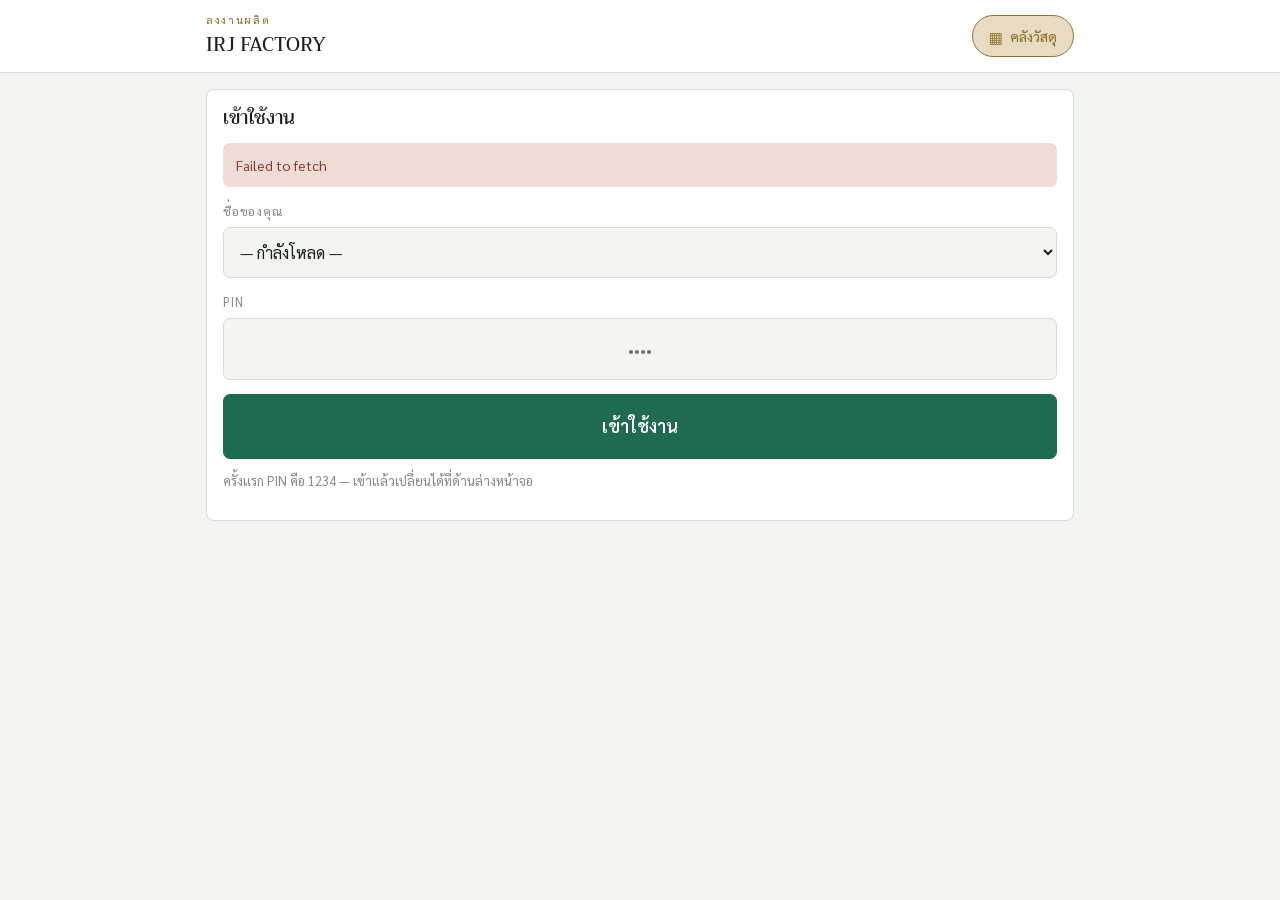
==== commit 23fc8739: "v48: QC ลงเกินจำนวนล็อตได้ (ทำเผื่อ) ยกเว้นล็อตแก้ไข" ====
--- a/index.html
+++ b/index.html
@@ -8,7 +8,7 @@
 <link rel="preconnect" href="https://fonts.googleapis.com">
 <link rel="preconnect" href="https://fonts.gstatic.com" crossorigin>
 <link rel="stylesheet" href="https://fonts.googleapis.com/css2?family=Trirong:wght@400;500;600&family=Sarabun:wght@300;400;500;600&display=swap">
-<link rel="stylesheet" href="app.css?v=47">
+<link rel="stylesheet" href="app.css?v=48">
 </head>
 <body>
 
@@ -269,8 +269,8 @@
 
 <div class="queue" id="queue" hidden></div>
 
-<script src="config.js?v=47"></script>
-<script src="api.js?v=47"></script>
+<script src="config.js?v=48"></script>
+<script src="api.js?v=48"></script>
 <script>
 (function () {
   "use strict";
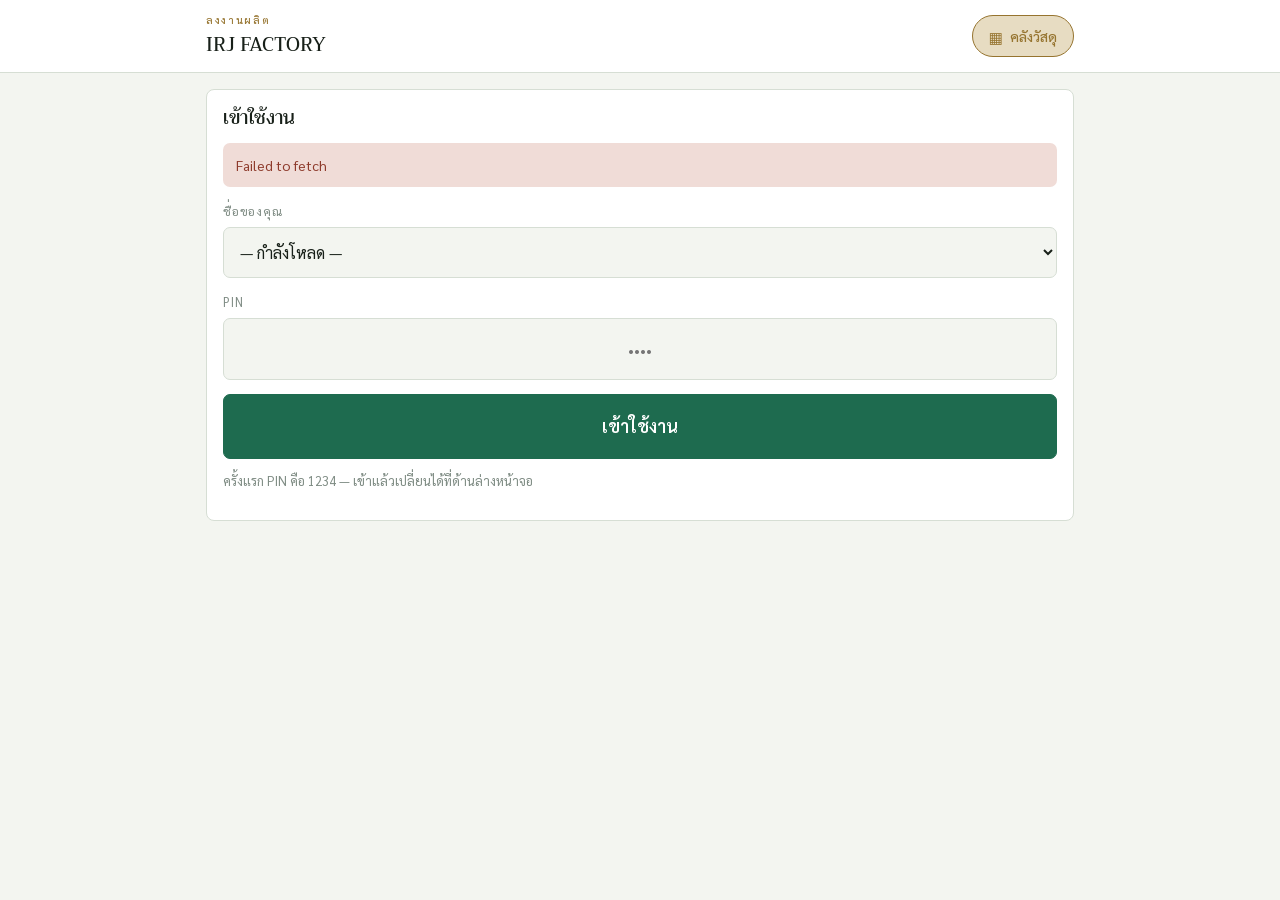
==== commit 910b1a56: "v49: สาเหตุของเสีย — ติ๊กก่อนส่ง จำนวนต่อสาเหตุ ระบุคนทำเสียได้ · ตั้งค่า/ตรวจงาน/แดชบอร์ด" ====
--- a/index.html
+++ b/index.html
@@ -9,6 +9,32 @@
 <link rel="preconnect" href="https://fonts.gstatic.com" crossorigin>
 <link rel="stylesheet" href="https://fonts.googleapis.com/css2?family=Trirong:wght@400;500;600&family=Sarabun:wght@300;400;500;600&display=swap">
 <link rel="stylesheet" href="app.css?v=48">
+<style>
+  /* ---------- สาเหตุของเสีย ---------- */
+  .dz{border:1px solid var(--alert-soft);border-radius:10px;padding:12px;margin:-2px 0 14px;background:var(--surface)}
+  .dz[hidden]{display:none}
+  .dz-h{font-size:12.5px;letter-spacing:.06em;color:var(--alert);margin-bottom:8px;font-weight:600}
+  .dz-item{border-top:1px solid var(--line);padding:9px 0}
+  .dz-item:first-of-type{border-top:0;padding-top:2px}
+  .dz .dz-chk{display:flex;align-items:center;gap:10px;font-size:15px;cursor:pointer;line-height:1.4;
+    color:inherit;margin:0;letter-spacing:0}
+  .dz .dz-chk input{width:22px;height:22px;flex:0 0 22px;margin:0;padding:0;accent-color:var(--jade)}
+  .dz-more{display:grid;grid-template-columns:90px 1fr;gap:8px 10px;margin:9px 0 2px 32px}
+  .dz-more[hidden]{display:none}
+  .dz-more label{display:block;font-size:11.5px;color:var(--ink-3);margin-bottom:3px}
+  .dz-more input,.dz-more select{width:100%;padding:8px 9px;border:1px solid var(--line);border-radius:6px;
+    background:var(--surface);color:inherit;font:inherit;font-size:15px;min-width:0}
+  .dz-more .dz-qty{text-align:center;font-weight:600;font-variant-numeric:tabular-nums}
+  .dz-more .full{grid-column:1 / -1}
+  .dz-sum{margin-top:8px;font-size:13px;font-weight:600;font-variant-numeric:tabular-nums;color:var(--alert)}
+  .dz-sum.ok{color:var(--jade)}
+  .edt .dz{margin:10px 0 0}
+  /* กล่องแก้รายการขึ้นบรรทัดใหม่เต็มความกว้าง ไม่ไปเบียดข้อความข้าง ๆ */
+  #recent .row{flex-wrap:wrap}
+  #recent .row > .main{flex:1 1 0}
+  #recent .row > .edt{flex:1 0 100%}
+  .row .s.dz-line{color:var(--alert)}
+</style>
 </head>
 <body>
 
@@ -135,6 +161,8 @@
             <input id="f-bad" type="number" inputmode="numeric" min="0" step="1" value="">
           </div>
         </div>
+
+        <div class="dz" id="f-defects" hidden></div>
 
         <div class="field" id="wrap-date">
           <label for="f-date">วันที่ทำงาน</label>
@@ -451,6 +479,7 @@
 
     // เข้าเครื่องยังไม่นับจำนวน
     $("wrap-counts").hidden = into;
+    syncDefects(false);
     $("wrap-date").hidden = machine;
     $("wrap-shot").hidden = into;
     $("wrap-rework").hidden = machine;   // งานแก้ใช้กับงานลงปกติเท่านั้น
@@ -612,6 +641,116 @@
       J.msg($("form-msg"), err.message, "err");
     }).then(function () { btn.disabled = false; });
   }
+
+  /* ---------- สาเหตุของเสีย ---------- */
+  // ติ๊กได้หลายสาเหตุ แต่ละอันใส่จำนวน รวมต้องเท่าจำนวนเสีย · ระบุได้ว่าใครทำเสีย (ไม่บังคับ)
+  // initial = [{cause_id, qty, who, note}] จากรายการเดิม (ตอนแก้)
+  function defectPicker(host, getBad, initial) {
+    var causes = (boot && boot.defect_causes) || [];
+    var emps = (boot && boot.employees) || [];
+    var have = {};
+    (initial || []).forEach(function (d) { have[d.cause_id] = d; });
+    var empOpts = function (sel) {
+      return '<option value="">— ไม่ระบุ —</option>' + emps.map(function (e) {
+        return '<option value="' + J.esc(e.name) + '"' + (e.name === sel ? " selected" : "") + ">" +
+          J.esc(e.name) + "</option>";
+      }).join("");
+    };
+    host.innerHTML = '<div class="dz-h">ของเสียเกิดจากอะไร — ติ๊กให้ครบทุกชิ้น</div>' +
+      causes.map(function (c) {
+        var d = have[c.id];
+        return '<div class="dz-item" data-id="' + J.esc(c.id) + '">' +
+          '<label class="dz-chk"><input type="checkbox"' + (d ? " checked" : "") + "><span>" +
+            J.esc(c.name) + "</span></label>" +
+          '<div class="dz-more"' + (d ? "" : " hidden") + ">" +
+            '<div><label>กี่ชิ้น</label><input class="dz-qty" type="number" inputmode="numeric" min="1" step="1" value="' +
+              (d ? d.qty : "") + '"></div>' +
+            (c.ask_who ? '<div><label>ใครทำเสีย (ถ้ารู้)</label><select class="dz-who">' + empOpts(d && d.who) + "</select></div>"
+                       : "<div></div>") +
+            (c.need_note ? '<div class="full"><label>เกิดอะไรขึ้น (ต้องเขียน)</label>' +
+              '<input class="dz-note" type="text" placeholder="เช่น สีหยกไม่ได้ตามแบบ" value="' +
+              J.esc((d && d.note) || "") + '"></div>' : "") +
+          "</div></div>";
+      }).join("") +
+      '<div class="dz-sum"></div>';
+
+    var items = function () { return Array.prototype.slice.call(host.querySelectorAll(".dz-item")); };
+    var picked = function () { return items().filter(function (it) { return it.querySelector("input[type=checkbox]").checked; }); };
+    var qtyOf = function (it) { return Number(it.querySelector(".dz-qty").value || 0); };
+    var sum = function () { return picked().reduce(function (a, it) { return a + qtyOf(it); }, 0); };
+
+    function refresh() {
+      var bad = getBad(), s = sum(), p = picked();
+      // ติ๊กไว้อันเดียว = ของเสียทั้งหมดเป็นสาเหตุนี้ ใส่ให้เลย
+      if (p.length === 1 && bad > 0) { p[0].querySelector(".dz-qty").value = bad; s = bad; }
+      var box = host.querySelector(".dz-sum");
+      var empty = p.filter(function (it) { return !(qtyOf(it) > 0); });
+      box.className = "dz-sum" + (s === bad && p.length && !empty.length ? " ok" : "");
+      box.textContent = !p.length ? "ยังไม่ได้ติ๊กสาเหตุ (เสีย " + J.nf.format(bad) + " ชิ้น)"
+        : empty.length ? "ใส่จำนวนของ \"" + empty[0].querySelector(".dz-chk span").textContent + "\" ด้วย"
+        : s === bad ? "ครบแล้ว " + J.nf.format(s) + " จาก " + J.nf.format(bad) + " ชิ้น"
+        : "ระบุแล้ว " + J.nf.format(s) + " จาก " + J.nf.format(bad) + " ชิ้น" +
+          (s < bad ? " — ขาดอีก " + J.nf.format(bad - s) : " — เกินมา " + J.nf.format(s - bad));
+    }
+
+    host.addEventListener("change", function (e) {
+      if (e.target.type !== "checkbox") return;
+      var it = e.target.closest(".dz-item"), more = it.querySelector(".dz-more");
+      more.hidden = !e.target.checked;
+      if (e.target.checked) {
+        var q = it.querySelector(".dz-qty");
+        if (!q.value) {
+          var left = getBad() - (sum() - qtyOf(it));
+          if (left > 0) q.value = left;
+        }
+      }
+      refresh();   // ติ๊กออกจนเหลืออันเดียว อันที่เหลือรับยอดทั้งหมดเอง
+    });
+    host.addEventListener("input", function (e) { if (e.target.classList.contains("dz-qty")) refresh(); });
+    refresh();
+
+    return {
+      refresh: refresh,
+      value: function () {
+        return picked().map(function (it) {
+          var w = it.querySelector(".dz-who"), n = it.querySelector(".dz-note");
+          return { cause: it.dataset.id, qty: qtyOf(it),
+                   who: (w && w.value) || null, note: (n && n.value.trim()) || null };
+        });
+      },
+      // คืนข้อความผิด หรือ null ถ้าครบ
+      check: function () {
+        var bad = getBad(), p = picked();
+        if (!(bad > 0)) return null;
+        if (!causes.length) return null;   // ยังไม่มีรายการสาเหตุในระบบ
+        if (!p.length) return "มีของเสีย " + J.nf.format(bad) + " ชิ้น — ติ๊กสาเหตุของเสียก่อนส่ง";
+        for (var i = 0; i < p.length; i++) {
+          var name = p[i].querySelector(".dz-chk span").textContent;
+          if (!(qtyOf(p[i]) > 0)) return "ใส่จำนวนของสาเหตุ \"" + name + "\"";
+          var n = p[i].querySelector(".dz-note");
+          if (n && !n.value.trim()) return "สาเหตุ \"" + name + "\" ต้องเขียนอธิบายด้วย";
+        }
+        var s = sum();
+        if (s !== bad) return "สาเหตุรวม " + J.nf.format(s) + " ชิ้น ไม่เท่ากับจำนวนเสีย " + J.nf.format(bad) + " ชิ้น";
+        return null;
+      }
+    };
+  }
+
+  // กล่องสาเหตุของฟอร์มหลัก — โผล่เมื่อใส่จำนวนเสีย
+  var mainDefects = null;
+  function badNow() { return Number($("f-bad").value || 0); }
+  function syncDefects(rebuild) {
+    var show = badNow() > 0 && !$("wrap-counts").hidden && ((boot && boot.defect_causes) || []).length > 0;
+    if (show && (rebuild || !mainDefects)) mainDefects = defectPicker($("f-defects"), badNow);
+    if (!show && rebuild) mainDefects = null;
+    $("f-defects").hidden = !show;
+    if (show && mainDefects) mainDefects.refresh();
+  }
+  function defectArgs() {
+    return badNow() > 0 && mainDefects ? mainDefects.value() : [];
+  }
+  $("f-bad").addEventListener("input", function () { syncDefects(false); });
 
   /* ---------- รูปหลักฐาน ---------- */
   // แท็บงานอื่นมีช่องบอกสถานะของตัวเอง ต้องอัปเดตทั้งคู่ ไม่งั้นฝั่งงานอื่นเงียบสนิท
@@ -717,13 +856,17 @@
       var jid = $("f-job").value;
       if (!jid) { J.msg($("form-msg"), "เลือกงานที่จะเอาออกก่อน", "err"); return; }
       if (!good && !bad) { J.msg($("form-msg"), "ใส่จำนวนดีหรือจำนวนเสียอย่างน้อยหนึ่งช่อง", "err"); return; }
+      var dzErr = mainDefects ? mainDefects.check() : null;
+      if (dzErr) { J.msg($("form-msg"), dzErr, "err"); $("f-defects").scrollIntoView({ block: "center" }); return; }
       send({
         p_name: m.name, p_pin: m.pin, p_id: jid,
         p_good: good, p_bad: bad,
         p_date: $("f-cend").value || J.today(),
-        p_note: $("f-note").value || null
+        p_note: $("f-note").value || null,
+        p_defects: defectArgs()
       }, $("submit-prod"), function (r) {
         $("f-good").value = ""; $("f-bad").value = ""; $("f-note").value = "";
+        syncDefects(true);
         if (r && r.id) uploadShots(r.id);
         loadJobs();
       }, "app_cnc_out");
@@ -732,6 +875,9 @@
 
     if (!lot) { J.msg($("form-msg"), "เลือกล็อตงานก่อน", "err"); return; }
     if (!good && !bad) { J.msg($("form-msg"), "ใส่จำนวนดีหรือจำนวนเสียอย่างน้อยหนึ่งช่อง", "err"); return; }
+    var dzErr2 = mainDefects ? mainDefects.check() : null;
+    if (bad > 0 && !mainDefects && ((boot && boot.defect_causes) || []).length) dzErr2 = "มีของเสีย — ติ๊กสาเหตุของเสียก่อนส่ง";
+    if (dzErr2) { J.msg($("form-msg"), dzErr2, "err"); $("f-defects").scrollIntoView({ block: "center" }); return; }
     var s = stepInfo(step);
     var isCnc = false;
     var t1 = isCnc ? null : ($("f-tstart").value || null);
@@ -751,12 +897,14 @@
       p_cnc_end: (isCnc && $("f-cend").value) || null,
       p_note: $("f-note").value || null,
       p_time_start: t1, p_time_end: t2,
-      p_rework_of: $("f-rework").value || null
+      p_rework_of: $("f-rework").value || null,
+      p_defects: defectArgs()
     }, $("submit-prod"), function (r) {
       if (r && r.rework) {
         J.msg($("form-msg"), "บันทึกเป็นงานแก้แล้ว — ยอดของขั้นตอนไม่บวกซ้ำ แต่เวลาของคุณนับปกติ", "ok");
       }
       $("f-good").value = ""; $("f-bad").value = ""; $("f-note").value = "";
+      syncDefects(true);
       $("f-rework").value = "";
       $("f-cstart").value = ""; $("f-cend").value = "";
       $("f-tstart").value = ""; $("f-tend").value = "";
@@ -874,6 +1022,7 @@
         '<div><label>จำนวนดี</label><input type="number" min="0" step="1" data-f="good" value="' + (r.qty_good || 0) + '"></div>' +
         '<div><label>จำนวนเสีย</label><input type="number" min="0" step="1" data-f="bad" value="' + (r.qty_bad || 0) + '"></div>' +
       "</div>" +
+      '<div class="dz" data-dz hidden></div>' +
       '<div style="margin-top:9px"><label>หมายเหตุ</label>' +
         '<input type="text" data-f="note" value="' + J.esc(r.note || "") + '"></div>' +
       '<div class="acts">' +
@@ -881,16 +1030,35 @@
         '<button class="btn btn-sm btn-ghost" data-cancel="1" type="button">ยกเลิก</button>' +
       "</div>";
     var f = function (n) { return box.querySelector('[data-f="' + n + '"]'); };
+    // สาเหตุของเสีย (เฉพาะงานผลิตที่ผูกล็อต)
+    var dzHost = box.querySelector("[data-dz]"), dz = null;
+    var eBad = function () { return Number(f("bad").value || 0); };
+    var withDz = !!r.lot && !r.repair && ((boot && boot.defect_causes) || []).length > 0;
+    var syncDz = function () {
+      var show = withDz && eBad() > 0;
+      if (show && !dz) dz = defectPicker(dzHost, eBad, r.defects);
+      dzHost.hidden = !show;
+      if (dz) dz.refresh();
+    };
+    f("bad").addEventListener("input", syncDz);
+    syncDz();
     box.querySelector("[data-cancel]").addEventListener("click", function () { box.hidden = true; });
     box.querySelector("[data-save]").addEventListener("click", function () {
       var m = J.me.get();
-      box.querySelector("[data-save]").disabled = true;
-      J.rpc("app_edit_entry", {
+      var args = {
         p_name: m.name, p_pin: m.pin, p_id: id,
-        p_good: Number(f("good").value || 0), p_bad: Number(f("bad").value || 0),
+        p_good: Number(f("good").value || 0), p_bad: eBad(),
         p_note: f("note").value,
         p_time_start: r.time_start || null, p_time_end: r.time_end || null
-      }).then(function () {
+      };
+      if (withDz) {
+        var bad2 = eBad();
+        var dzE = bad2 > 0 ? (dz ? dz.check() : "ติ๊กสาเหตุของเสียก่อนบันทึก") : null;
+        if (dzE) { J.msg($("form-msg"), dzE, "err"); dzHost.scrollIntoView({ block: "center" }); return; }
+        args.p_defects = bad2 > 0 ? dz.value() : [];
+      }
+      box.querySelector("[data-save]").disabled = true;
+      J.rpc("app_edit_entry", args).then(function () {
         J.msg($("form-msg"), "แก้ไขเรียบร้อย", "ok");
         loadRecent(); loadLots();
       }).catch(function (err) {
@@ -933,6 +1101,12 @@
         return '<div class="row"><span class="main"><span class="t">' + J.esc(title) +
           " " + chip +
           '</span><br><span class="s">' + J.esc(sub) + '</span>' +
+          (e.qty_bad && (e.defects || []).length
+            ? '<br><span class="s dz-line">เสียเพราะ: ' + e.defects.map(function (d) {
+                return J.esc(d.cause) + " " + J.nf.format(d.qty) +
+                  (d.who ? " (" + J.esc(d.who) + ")" : "") + (d.note ? " — " + J.esc(d.note) : "");
+              }).join(" · ") + "</span>"
+            : "") +
           (e.review_status === "rejected" && e.review_note
             ? '<br><span class="s" style="color:var(--alert)">ตีกลับเพราะ: ' +
               J.esc(e.review_note) + " — ลบทิ้งแล้วลงใหม่ได้เลย</span>"
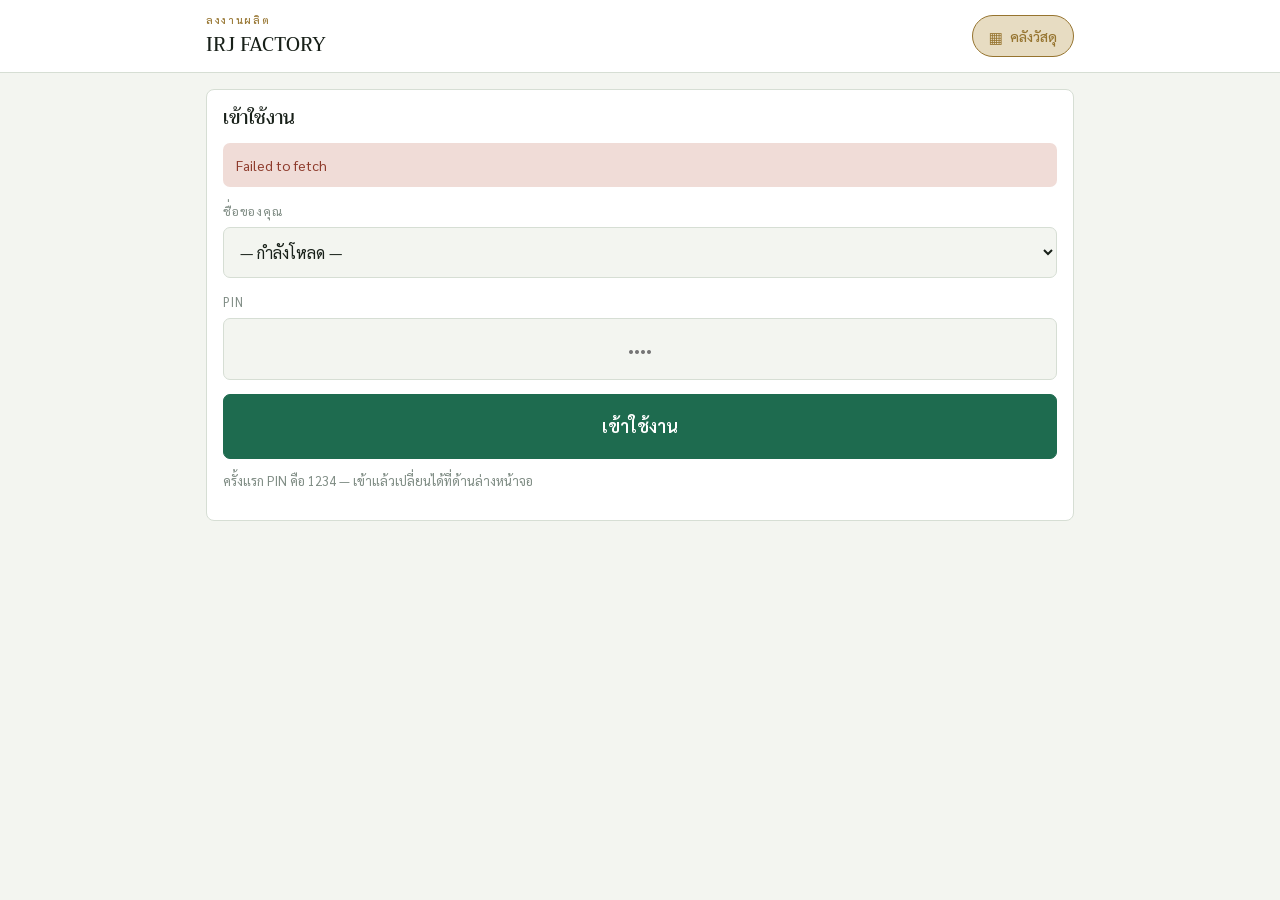
==== commit 5bdad481: "v51: โครงสร้างค่าโสหุ้ยแยกหมวด + CNC อัตโนมัติจากแปะกาว/เป่าออก (ต้องใช้ migration 46-47) Co-Authore" ====
--- a/index.html
+++ b/index.html
@@ -34,6 +34,28 @@
   #recent .row > .main{flex:1 1 0}
   #recent .row > .edt{flex:1 0 100%}
   .row .s.dz-line{color:var(--alert)}
+  /* ---------- CNC อัตโนมัติ ---------- */
+  .ac{border:1px solid var(--line);border-inline-start:3px solid var(--jade);border-radius:10px;
+      padding:12px;margin:-2px 0 14px;background:var(--surface)}
+  .ac[hidden]{display:none}
+  .ac-h{font-weight:600;font-size:14.5px;margin-bottom:4px}
+  .ac .hint{display:block;margin-bottom:8px}
+  .ac-grid{display:grid;grid-template-columns:repeat(auto-fill,minmax(96px,1fr));gap:8px}
+  .ac-m{display:flex;flex-direction:column;align-items:flex-start;gap:2px;border:1px solid var(--line);
+        border-radius:8px;padding:8px 10px;cursor:pointer;font-size:15px}
+  .ac-m input{width:20px;height:20px;margin:0 0 2px;accent-color:var(--jade)}
+  .ac-m small{font-size:11.5px;color:var(--ink-3);line-height:1.3}
+  .ac-m.busy small{color:var(--amber)}
+  .ac-m:has(input:checked){border-color:var(--jade);background:var(--jade-soft)}
+  .ac-job{display:grid;grid-template-columns:auto 1fr 90px;gap:8px;align-items:center;
+          padding:8px 0;border-top:1px solid var(--line)}
+  .ac-job:first-of-type{border-top:0}
+  .ac-job input[type=checkbox]{width:20px;height:20px;margin:0;accent-color:var(--jade)}
+  .ac-job input[type=number]{width:100%;padding:7px 8px;border:1px solid var(--line);border-radius:6px;
+    background:var(--surface);color:inherit;font:inherit;text-align:center;font-weight:600}
+  .ac-job small{display:block;font-size:12px;color:var(--ink-3)}
+  .ac-sum{margin-top:8px;font-size:13px;font-weight:600;color:var(--alert)}
+  .ac-sum.ok{color:var(--jade)}
 </style>
 </head>
 <body>
@@ -163,6 +185,8 @@
         </div>
 
         <div class="dz" id="f-defects" hidden></div>
+
+        <div class="ac" id="f-autocnc" hidden></div>
 
         <div class="field" id="wrap-date">
           <label for="f-date">วันที่ทำงาน</label>
@@ -602,8 +626,121 @@
   $("tab-other").addEventListener("click", function () { setMode("other"); });
   $("tab-repair").addEventListener("click", function () { setMode("repair"); });
 
+  /* ---------- CNC อัตโนมัติ: แปะกาว = เอาเข้าเครื่อง · เป่าออก = เอาออก ---------- */
+  // ใช้กับเครื่องที่หัวหน้าตั้ง "ลงอัตโนมัติ" (เครื่องแดง) และสินค้าที่ไม่ใช่งานองค์ลอยเท่านั้น
+  var acKind = null, acJobs = [];
+  function autoKind() {
+    var s = stepInfo($("f-step").value), l = currentLot();
+    if (!s || !l || !l.auto_cnc_ok || isTwoStep()) return null;
+    return s.auto_cnc === "in" || s.auto_cnc === "out" ? s.auto_cnc : null;
+  }
+  function syncAutoCnc() {
+    var k = autoKind(), box = $("f-autocnc");
+    acKind = k; acJobs = [];
+    if (!k) { box.hidden = true; box.innerHTML = ""; return; }
+    box.hidden = false;
+    box.innerHTML = '<p class="hint">กำลังโหลดเครื่อง…</p>';
+    var m = J.me.get(), lot = $("f-lot").value;
+    J.rpc("app_cnc_open", { p_name: m.name, p_pin: m.pin }).then(function (rows) {
+      if (acKind !== k || $("f-lot").value !== lot) return;   // เปลี่ยนล็อต/ขั้นไปแล้ว
+      if (k === "in") renderAutoIn(rows || []); else renderAutoOut(rows || [], lot);
+    }).catch(function () {
+      box.innerHTML = '<p class="hint">โหลดรายชื่อเครื่องไม่ได้ (เน็ตไม่ติด) — ลง CNC เองที่ขั้น CNC ภายหลังได้</p>';
+      acKind = null;
+    });
+  }
+  function renderAutoIn(rows) {
+    var ms = ((boot && boot.machines) || []).filter(function (x) { return x.auto; });
+    if (!ms.length) { $("f-autocnc").hidden = true; acKind = null; return; }
+    $("f-autocnc").innerHTML =
+      '<div class="ac-h">แปะกาวเสร็จ = เอาเข้าเครื่อง CNC</div>' +
+      '<span class="hint">ติ๊กเครื่องที่เอาเข้า (ได้หลายเครื่อง) — ระบบลง CNC "เอาเข้า" ให้เอง ไม่ต้องไปกดซ้ำ</span>' +
+      '<div class="ac-grid">' + ms.map(function (x) {
+        var busy = rows.filter(function (j) { return j.machine === x.name; })
+          .map(function (j) { return j.lot; });
+        return '<label class="ac-m' + (busy.length ? " busy" : "") + '"><input type="checkbox" value="' + J.esc(x.name) + '">' +
+          "<span>" + J.esc(x.name) + "</span><small>" + (busy.length ? "มีงาน " + J.esc(busy.join(", ")) : "ว่าง") +
+          "</small></label>";
+      }).join("") + "</div>";
+  }
+  function renderAutoOut(rows, lot) {
+    acJobs = rows.filter(function (j) { return j.lot === lot && j.auto_ok; });
+    if (!acJobs.length) {
+      $("f-autocnc").innerHTML = '<div class="ac-h">เป่าออก = เอาออกจากเครื่อง CNC</div>' +
+        '<span class="hint" style="margin:0">ล็อตนี้ไม่มีงานค้างในเครื่องแดง — บันทึกเป่าออกได้ตามปกติ</span>';
+      return;
+    }
+    $("f-autocnc").innerHTML =
+      '<div class="ac-h">เป่าออก = เอาออกจากเครื่อง CNC</div>' +
+      '<span class="hint">ติ๊กเครื่องที่เอาออกรอบนี้ — ระบบลง CNC "เอาออก" ให้เอง · ของเสียลงที่เป่าออกพร้อมสาเหตุ</span>' +
+      acJobs.map(function (j) {
+        return '<div class="ac-job" data-job="' + J.esc(j.id) + '"><input type="checkbox" checked aria-label="เอาออก">' +
+          "<div><b>" + J.esc(j.machine) + "</b><small>เข้าเมื่อ " + J.esc(J.thDate(j.cnc_start)) +
+          " · " + J.nf.format(j.days) + " วัน · " + J.esc(j.in_by || "") + "</small></div>" +
+          '<input type="number" inputmode="numeric" min="1" step="1" placeholder="กี่ชิ้น" aria-label="จำนวนที่เอาออก"></div>';
+      }).join("") + '<div class="ac-sum"></div>';
+    refreshAutoOut();
+  }
+  function pickedJobs() {
+    return Array.prototype.slice.call($("f-autocnc").querySelectorAll(".ac-job"))
+      .filter(function (r) { return r.querySelector("input[type=checkbox]").checked; });
+  }
+  function refreshAutoOut() {
+    if (acKind !== "out" || !acJobs.length) return;
+    var total = Number($("f-good").value || 0) + Number($("f-bad").value || 0), p = pickedJobs();
+    Array.prototype.forEach.call($("f-autocnc").querySelectorAll(".ac-job"), function (r) {
+      var on = p.indexOf(r) >= 0, q = r.querySelector("input[type=number]");
+      q.hidden = !on || p.length === 1;           // เครื่องเดียว = จำนวนเท่าเป่าออกเลย
+      if (on && p.length === 1) q.value = total || "";
+    });
+    var s = p.reduce(function (a, r) { return a + Number(r.querySelector("input[type=number]").value || 0); }, 0);
+    var box = $("f-autocnc").querySelector(".ac-sum");
+    box.className = "ac-sum" + (!p.length || s === total ? " ok" : "");
+    box.textContent = !p.length ? "ไม่เอาออกจากเครื่องไหนรอบนี้ (งานยังอยู่ในเครื่อง)"
+      : s === total ? "เอาออก " + p.length + " เครื่อง รวม " + J.nf.format(s) + " ชิ้น ครบ"
+      : "เอาออกรวม " + J.nf.format(s) + " จาก " + J.nf.format(total) + " ชิ้น (ต้องเท่ากัน)";
+  }
+  $("f-autocnc").addEventListener("change", refreshAutoOut);
+  $("f-autocnc").addEventListener("input", refreshAutoOut);
+  $("f-good").addEventListener("input", refreshAutoOut);
+  $("f-bad").addEventListener("input", refreshAutoOut);
+
+  // คืน [ข้อความผิด, args เพิ่ม]
+  function autoArgs() {
+    if (acKind === "in") {
+      var ms = Array.prototype.slice.call($("f-autocnc").querySelectorAll(".ac-m input:checked"))
+        .map(function (x) { return x.value; });
+      if (!ms.length) return ["ติ๊กเครื่อง CNC ที่เอาเข้า (ได้หลายเครื่อง)", null];
+      return [null, { p_machines: ms }];
+    }
+    if (acKind === "out" && acJobs.length) {
+      refreshAutoOut();
+      var total = Number($("f-good").value || 0) + Number($("f-bad").value || 0);
+      var list = pickedJobs().map(function (r) {
+        return { id: r.dataset.job, qty: Number(r.querySelector("input[type=number]").value || 0) };
+      });
+      if (list.some(function (x) { return !(x.qty > 0); })) return ["ใส่จำนวนที่เอาออกจากแต่ละเครื่อง", null];
+      var s = list.reduce(function (a, x) { return a + x.qty; }, 0);
+      if (list.length && s !== total) {
+        return ["เอาออกจากเครื่องรวม " + J.nf.format(s) + " ชิ้น ไม่เท่ากับจำนวนเป่าออก " + J.nf.format(total) + " ชิ้น", null];
+      }
+      return [null, { p_cnc_out: list }];
+    }
+    if (acKind === "out") return [null, { p_cnc_out: [] }];
+    return [null, {}];
+  }
+  function autoMsg(r) {
+    var a = r && r.auto_cnc;
+    if (!a || !a.length) return "";
+    return r.auto_kind === "in"
+      ? " · ลงเข้าเครื่อง " + a.map(function (x) { return x.machine; }).join(", ") + " ให้แล้ว"
+      : " · ลงเอาออกจาก " + a.map(function (x) { return x.machine + " (" + x.days + " วัน)"; }).join(", ") + " ให้แล้ว";
+  }
+
   $("f-lot").addEventListener("change", showLotInfo);
+  $("f-lot").addEventListener("change", syncAutoCnc);
   $("f-step").addEventListener("change", onStepChange);
+  $("f-step").addEventListener("change", syncAutoCnc);
   $("f-tstart").addEventListener("timechange", updateDuration);
   $("f-tend").addEventListener("timechange", updateDuration);
 
@@ -878,6 +1015,8 @@
     var dzErr2 = mainDefects ? mainDefects.check() : null;
     if (bad > 0 && !mainDefects && ((boot && boot.defect_causes) || []).length) dzErr2 = "มีของเสีย — ติ๊กสาเหตุของเสียก่อนส่ง";
     if (dzErr2) { J.msg($("form-msg"), dzErr2, "err"); $("f-defects").scrollIntoView({ block: "center" }); return; }
+    var ac = autoArgs();
+    if (ac[0]) { J.msg($("form-msg"), ac[0], "err"); $("f-autocnc").scrollIntoView({ block: "center" }); return; }
     var s = stepInfo(step);
     var isCnc = false;
     var t1 = isCnc ? null : ($("f-tstart").value || null);
@@ -887,7 +1026,7 @@
       J.msg($("form-msg"), "ยังไม่ได้ใส่เวลาเริ่ม–เวลาเสร็จ ถ้าจำไม่ได้ กดส่งอีกครั้งเพื่อบันทึกโดยไม่มีเวลา", "warn");
       return;
     }
-    send({
+    var args = {
       p_name: m.name, p_pin: m.pin, p_category: "production",
       p_lot: lot, p_step: step,
       p_machine: isCnc ? ($("f-machine").value || null) : null,
@@ -899,12 +1038,17 @@
       p_time_start: t1, p_time_end: t2,
       p_rework_of: $("f-rework").value || null,
       p_defects: defectArgs()
-    }, $("submit-prod"), function (r) {
+    };
+    Object.keys(ac[1]).forEach(function (k) { args[k] = ac[1][k]; });   // CNC อัตโนมัติ
+    send(args, $("submit-prod"), function (r) {
       if (r && r.rework) {
-        J.msg($("form-msg"), "บันทึกเป็นงานแก้แล้ว — ยอดของขั้นตอนไม่บวกซ้ำ แต่เวลาของคุณนับปกติ", "ok");
+        J.msg($("form-msg"), "บันทึกเป็นงานแก้แล้ว — ยอดของขั้นตอนไม่บวกซ้ำ แต่เวลาของคุณนับปกติ" + autoMsg(r), "ok");
+      } else if (autoMsg(r)) {
+        J.msg($("form-msg"), "บันทึกเรียบร้อย" + autoMsg(r), "ok");
       }
       $("f-good").value = ""; $("f-bad").value = ""; $("f-note").value = "";
       syncDefects(true);
+      syncAutoCnc();
       $("f-rework").value = "";
       $("f-cstart").value = ""; $("f-cend").value = "";
       $("f-tstart").value = ""; $("f-tend").value = "";
@@ -1090,6 +1234,7 @@
                             (e.minutes % 60 ? (e.minutes % 60) + " น." : "")).trim() + ")" : "")
             : "") +
           (e.machine ? " · " + e.machine : "") +
+          (e.auto_note && e.auto_note !== e.note ? " · " + e.auto_note : "") +
           (e.photos ? " · " + e.photos + " รูป" : "") +
           (e.category === "production" && e.note ? " · " + e.note : "") +
           (e.repair ? (e.note ? " · " + e.note : "") + " · งานซ่อม"
@@ -1115,7 +1260,9 @@
             ? '<br><span class="s">ยืนยันแล้ว แก้หรือลบเองไม่ได้ ถ้าผิดให้แจ้งหัวหน้า</span>'
             : "") +
           (e.review_status === "inmachine"
-            ? '<br><span class="s">ยังไม่นับจำนวน — พอเอาออกจากเครื่องให้กดแท็บ “เอาออกจากเครื่อง” แล้วใส่จำนวน</span>'
+            ? '<br><span class="s">' + (e.auto_note
+                ? "อยู่ในเครื่อง — พอลง “เป่าออก” ของล็อตนี้ ระบบเอาออกจากเครื่องให้เอง"
+                : "ยังไม่นับจำนวน — พอเอาออกจากเครื่องให้กดแท็บ “เอาออกจากเครื่อง” แล้วใส่จำนวน") + "</span>"
             : "") +
           (e.lot_qty && e.step_total > e.lot_qty
             ? '<br><span class="s" style="color:var(--amber)">ขั้นตอนนี้ลงรวม ' +
